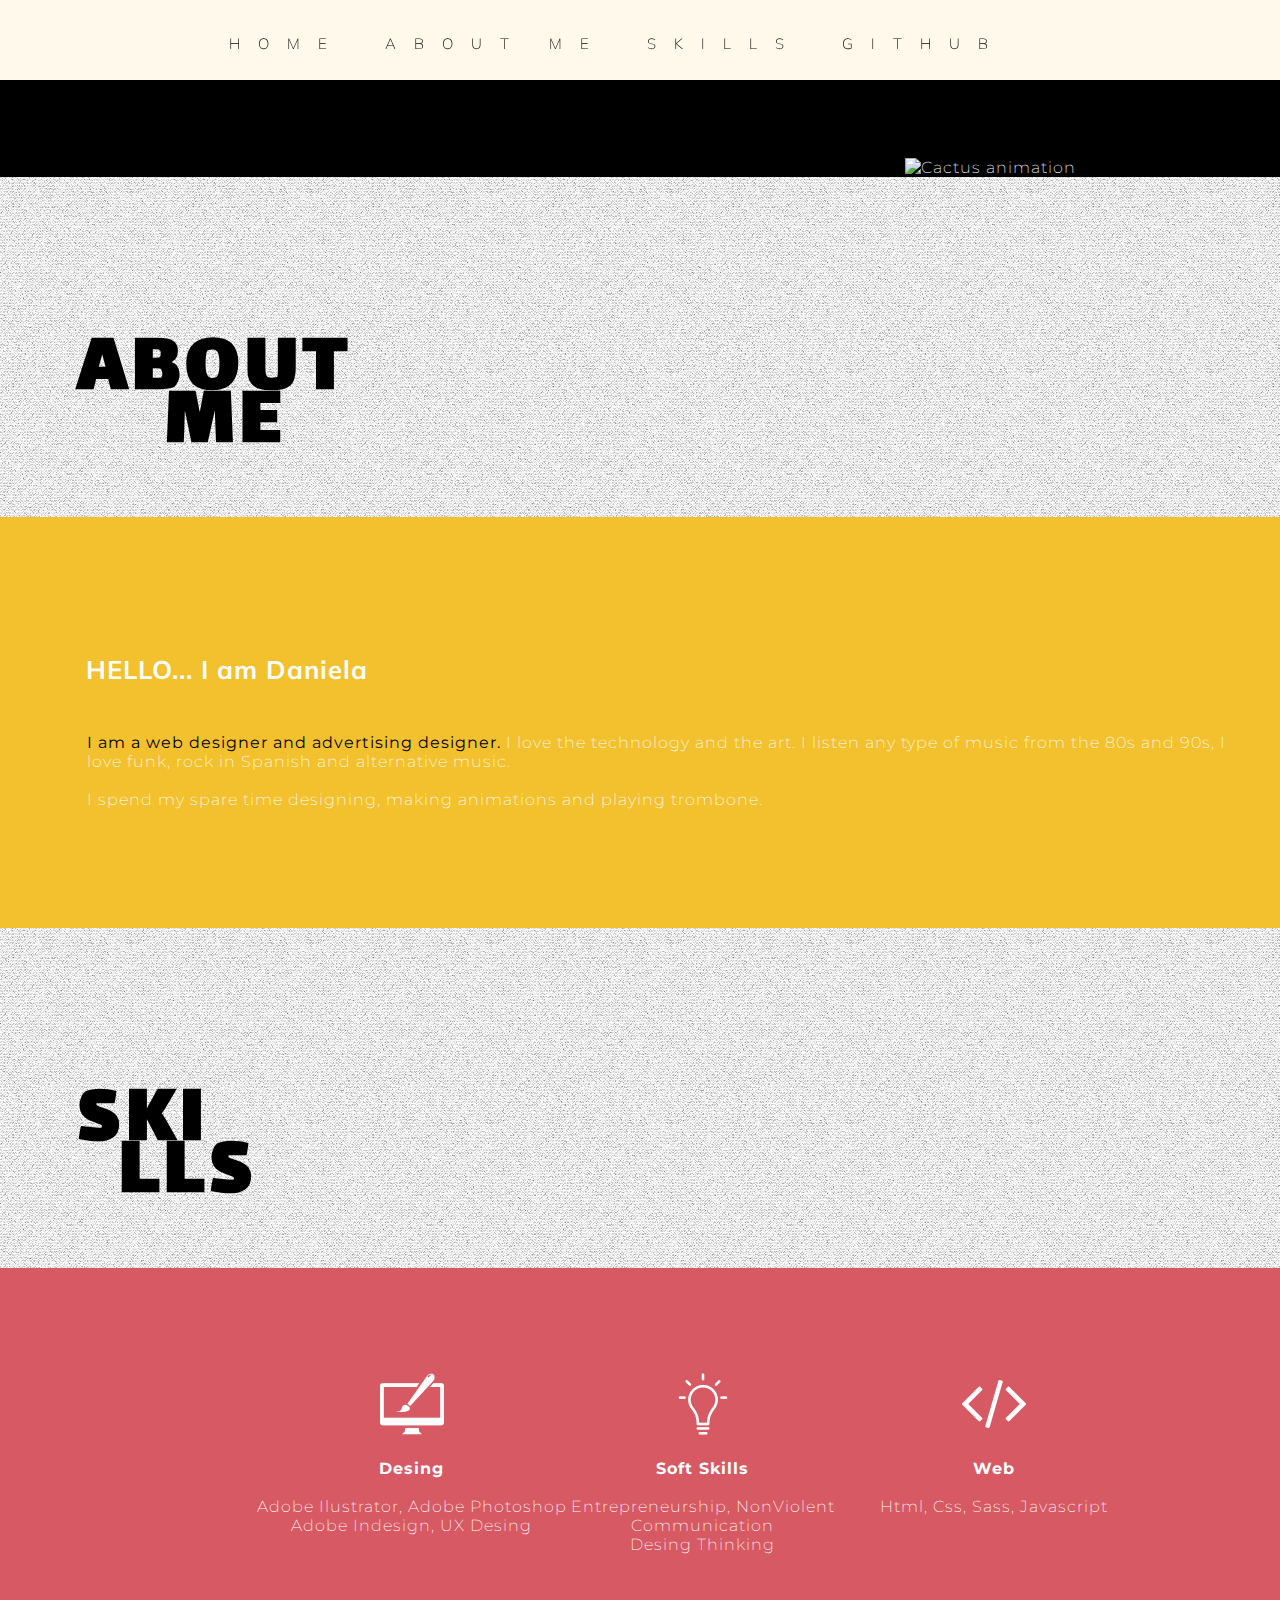
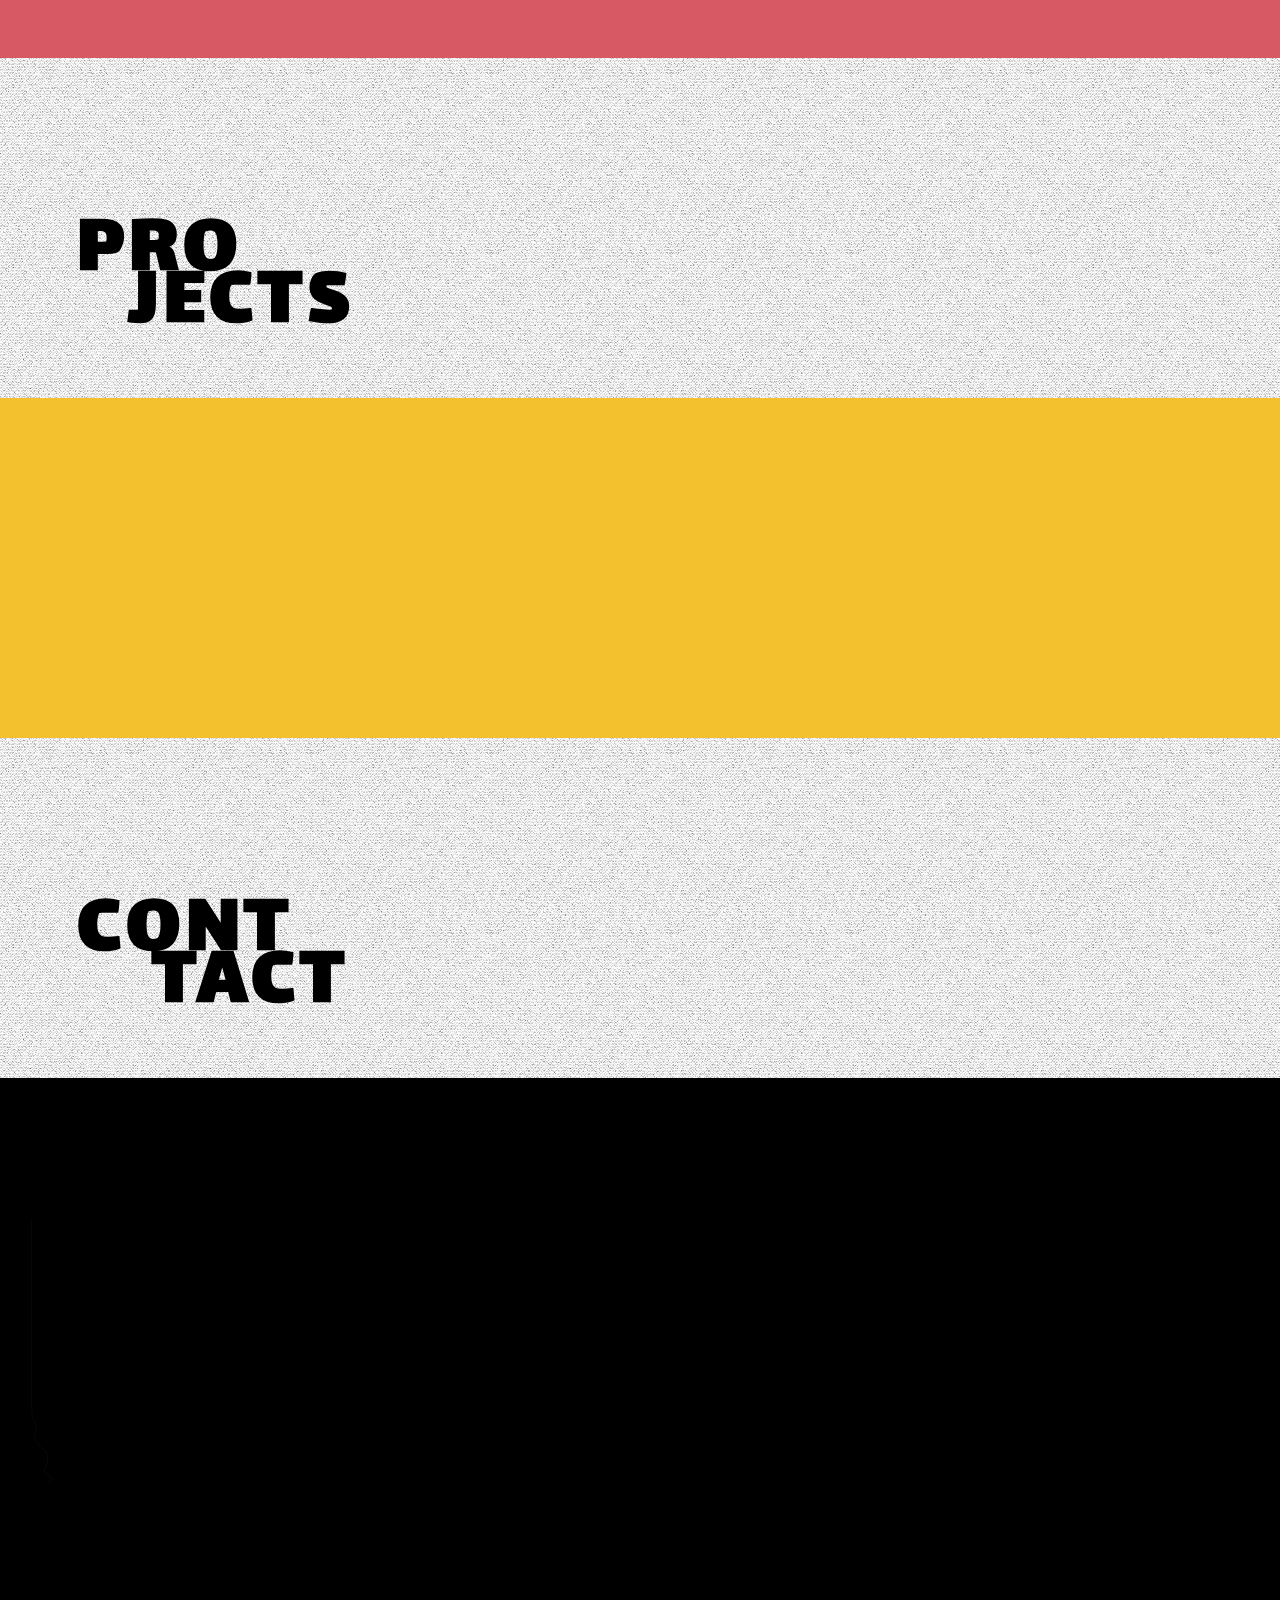
==== prototypeO/index.html @ 33822a81 "upload files" ====
<!DOCTYPE html>
<html lang="en">
<head>
    <meta charset="utf-8" />
    <meta http-equiv="X-UA-Compatible" content="IE=edge">
    <title>D A N I E L A - Portfolio</title>
    <link rel="shortcut icon" href="img/cactus5.png" type="image/x-icon">
    <meta name="viewport" content="width=device-width, initial-scale=1">
    <link href="https://fonts.googleapis.com/css?family=Anton|Montserrat" rel="stylesheet">
    <link rel="stylesheet" type="text/css" media="screen" href="css/style.css" />
    <link href="https://fonts.googleapis.com/css?family=Lalezar" rel="stylesheet">
    <link href="https://fonts.googleapis.com/css?family=Muli" rel="stylesheet">
    <link href="https://fonts.googleapis.com/css?family=Montserrat:700|Muli" rel="stylesheet">
    <link href="https://fonts.googleapis.com/css?family=Fira+Sans+Condensed" rel="stylesheet">
</head>
<body>
<!--Header-->
<img class="logo" src="" alt="este es el logo">
<div id="menu">
    <div id="hamburger"></div>
    <ul class="options">
        <li>
            <a class="#_home" href="#header">Home</a>
        </li>
        <li>
            <a class="#_about" href="#aboutme_section">About Me</a>
        </li>
        <li>
            <a class="#_skills" href="#skills_section">Skills</a>
        </li>
        <li>
            <a class="#_github" href="https://github.com/danielaaj12">GitHub</a>
        </li>
        <li>
            <a class="#_projects" href="#projects_section">Projects</a>
        </li>
        <li>
            <a class="#_contact" href="#contact_section">Contact</a>
        </li>
    </ul>
</div>

<!--Animación-->
<div id="header">
    <div class="header_images">

        <img src="img/cactus_video.gif" alt="Cactus animation">

    </div>
</div>
<!--About me-->
<div id="aboutme_section">
    <div id="aboutme_title">
        <section class="aboutme_section_title">
            <h3 class="about_title">ABOUT</h3>
            <h3 class="about_title2">ME</h3>
        </section>
    </div>
    <div class="aboutme_content"><a href=""></a>
        <section class="aboutme_text_section">
            <h2 class="about_text_title"> HELLO...  I am Daniela</h2>

            <p class="p_about"><strong>I am a web designer and advertising designer.</strong> I love the technology and the art. I
                listen any type of music from the 80s and 90s, I love funk, rock in Spanish and alternative music.</p>
            <br>
            <p class="p_about">I spend my spare time designing, making animations and playing trombone.</p>
        </section>
    </div>
</div>
<!--End About me section-->


<!--Skills-->
<div id="skills_section">
    <section class="skills_section_title">
        <h3 class="skills_title">SKI</h3>
        <h3 class="skills_title2">LLS</h3>
    </section>
    <div class="skills_content"><a href=""></a>
        <div class="skills bg-yellow">
            <div class="skills__description">
                <div class="skills__description-item">
                    <div class="skills__img">
                        <img src="img/website-design-symbol.png" alt="Design icon skill" name="Pen Tool">
                    </div>
                    <br>
                    <h4>Desing</h4>
                    <br>
                    <p class="text_skills">Adobe Ilustrator, Adobe Photoshop
                        <br>
                        Adobe Indesign, UX Desing</p>
                </div>
                <div class="skills__description-item">
                    <div class="skills__img">
                        <img src="img/light-bulb.png" alt="light bulb icon of soft skills" name="Leaf">
                    </div>
                    <br>
                    <h4>Soft Skills</h4>
                    <br>
                    <p class="text_skills">Entrepreneurship, NonViolent Communication
                        <br>
                        Desing Thinking</p>
                </div>
                <div class="skills__description-item">
                    <div class="skills__img">
                        <img src="img/code.png" alt="Web icon skill" name="Code">
                    </div>
                    <br>
                    <h4>Web</h4>
                    <br>
                    <p class="text_skills">Html, Css, Sass, Javascript</p>
                </div>

            </div>
            <!--End Skills Section-->
        </div>


    </div>
</div>
<!--End Skills section-->

<!--Projects-->
<div id="projects_section">
    <section class="projects_section_title">
        <h3 class="projects_title">PRO</h3>
        <h3 class="projects_title2">JECTS</h3>
    </section>
    <div class="projects_content"></div>
</div>


<!--Contact-->
<div id="contact_section">
    <section class="contact_section_title">
        <h3 class="contact_title">CONT</h3>
        <h3 class="contact_title2">TACT</h3>
    </section>
    <div class="contact_content">
        <img src="img/phone.png" alt="Phone extension image">
    </div>
</div>
<!--End Contact section-->
<script src="js/script.js"></script>
</body>
</html>
---- prototypeO/css/style.css ----
* {
  margin: 0; }

body {
  font-weight: 200;
  letter-spacing: 1px;
  background: #F3C12E;
  font-family: 'Montserrat', sans-serif; }

.clearfix:after {
  content: '';
  display: block;
  width: 100%;
  clear: both; }

button, input[type="submit"] {
  outline: none; }

.logo {
  position: fixed;
  width: 1.5%;
  z-index: 10;
  top: -1%;
  left: 23%;
  padding: 28px;
  background: #fff;
  border-radius: 2px;
  display: none; }

#menu {
  position: sticky;
  top: 0;
  background: rgba(255, 255, 255, 0.9);
  padding: 55px 10% 25px;
  z-index: 1; }
  #menu .options {
    position: relative;
    top: -41px;
    list-style: none;
    margin-left: 4%; }
    #menu .options li {
      float: left;
      transition: 0.25s;
      margin: 20px; }
    #menu .options a {
      color: black;
      text-decoration: none;
      font-family: 'Muli', sans-serif;
      text-transform: uppercase;
      letter-spacing: 2ch;
      font-size: 15px; }

#header {
  background: black;
  color: #fff;
  padding: 1px 0 0px;
  position: relative;
  text-align: center; }
  #header .header_images {
    margin-top: 6%; }

#content {
  text-align: center; }
  #content p {
    padding: 10%; }

.aboutme_section_title, .skills_section_title, .projects_section_title, .contact_section_title {
  background-image: url(../img/texture1.png);
  background-color: #fff;
  padding: 140px 0 200px;
  position: relative; }

.about_title, .about_title2, .skills_title, .skills_title2, .projects_title, .projects_title2, .contact_title, .contact_title2 {
  font-family: 'Lalezar', cursive;
  font-size: 5.3rem;
  float: left;
  padding: 25px;
  letter-spacing: 5px;
  line-height: 72%;
  text-transform: uppercase;
  padding: 6%;
  padding-top: 24px; }

.about_title2, .skills_title2, .projects_title2, .contact_title2 {
  margin-left: -26.6%;
  padding-top: 6%; }

.skills_title2 {
  margin-left: -19%; }

.projects_title2 {
  margin-left: -21%; }

.contact_title2 {
  margin-left: -23%; }

.aboutme_content {
  padding: 50px 0 80px;
  position: relative; }

.skills_content {
  background-color: #d75964ff;
  padding: 0px 0 0px;
  position: relative; }

.projects_content {
  background-color: #F3C12E;
  padding: 140px 0 200px;
  position: relative; }

.contact_content {
  background-color: black;
  padding: 140px 0 200px;
  position: relative; }

.aboutme_text_section {
  color: #fff;
  padding: 3%;
  font-family: 'Montserrat', sans-serif;
  padding: -1 0 30px 0; }

.about_text_title {
  font-family: "Muli", sans-serif;
  margin: 3rem;
  font-size: 1.6rem;
  padding: -1 0 30px 0; }

strong {
  color: black; }

.skills__description-item {
  flex: 1 auto;
  text-align: center;
  padding: 4rem;
  width: 30%;
  margin-left: -24%; }

.skills_img img {
  width: 30px;
  margin: 0 0 3rem; }

.skills__description {
  padding: 2rem 4rem;
  margin: 9 auto;
  max-width: 1400px;
  display: flex;
  padding: 2.5rem 2.25rem; }

.text_skills {
  color: white; }

h4 {
  color: white; }

.p_about {
  margin-left: 49px; }

/*# sourceMappingURL=style.css.map */
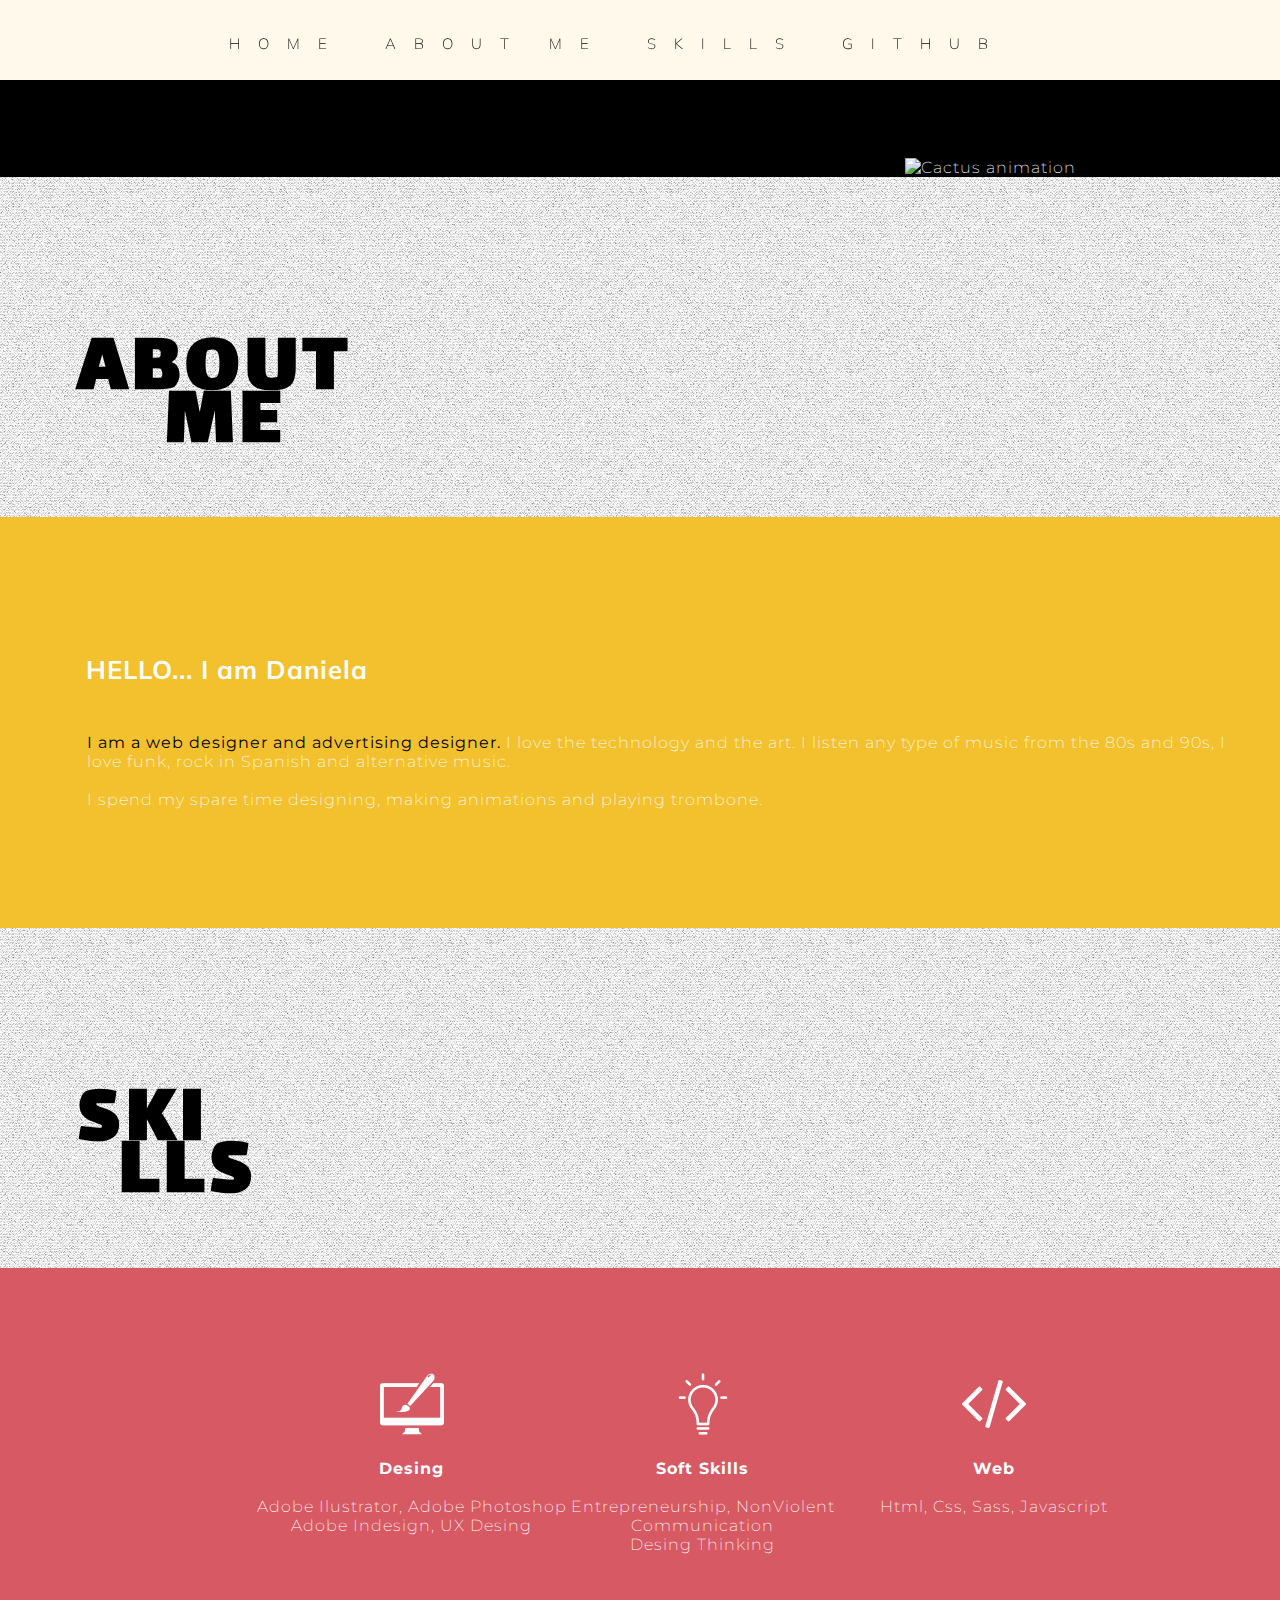
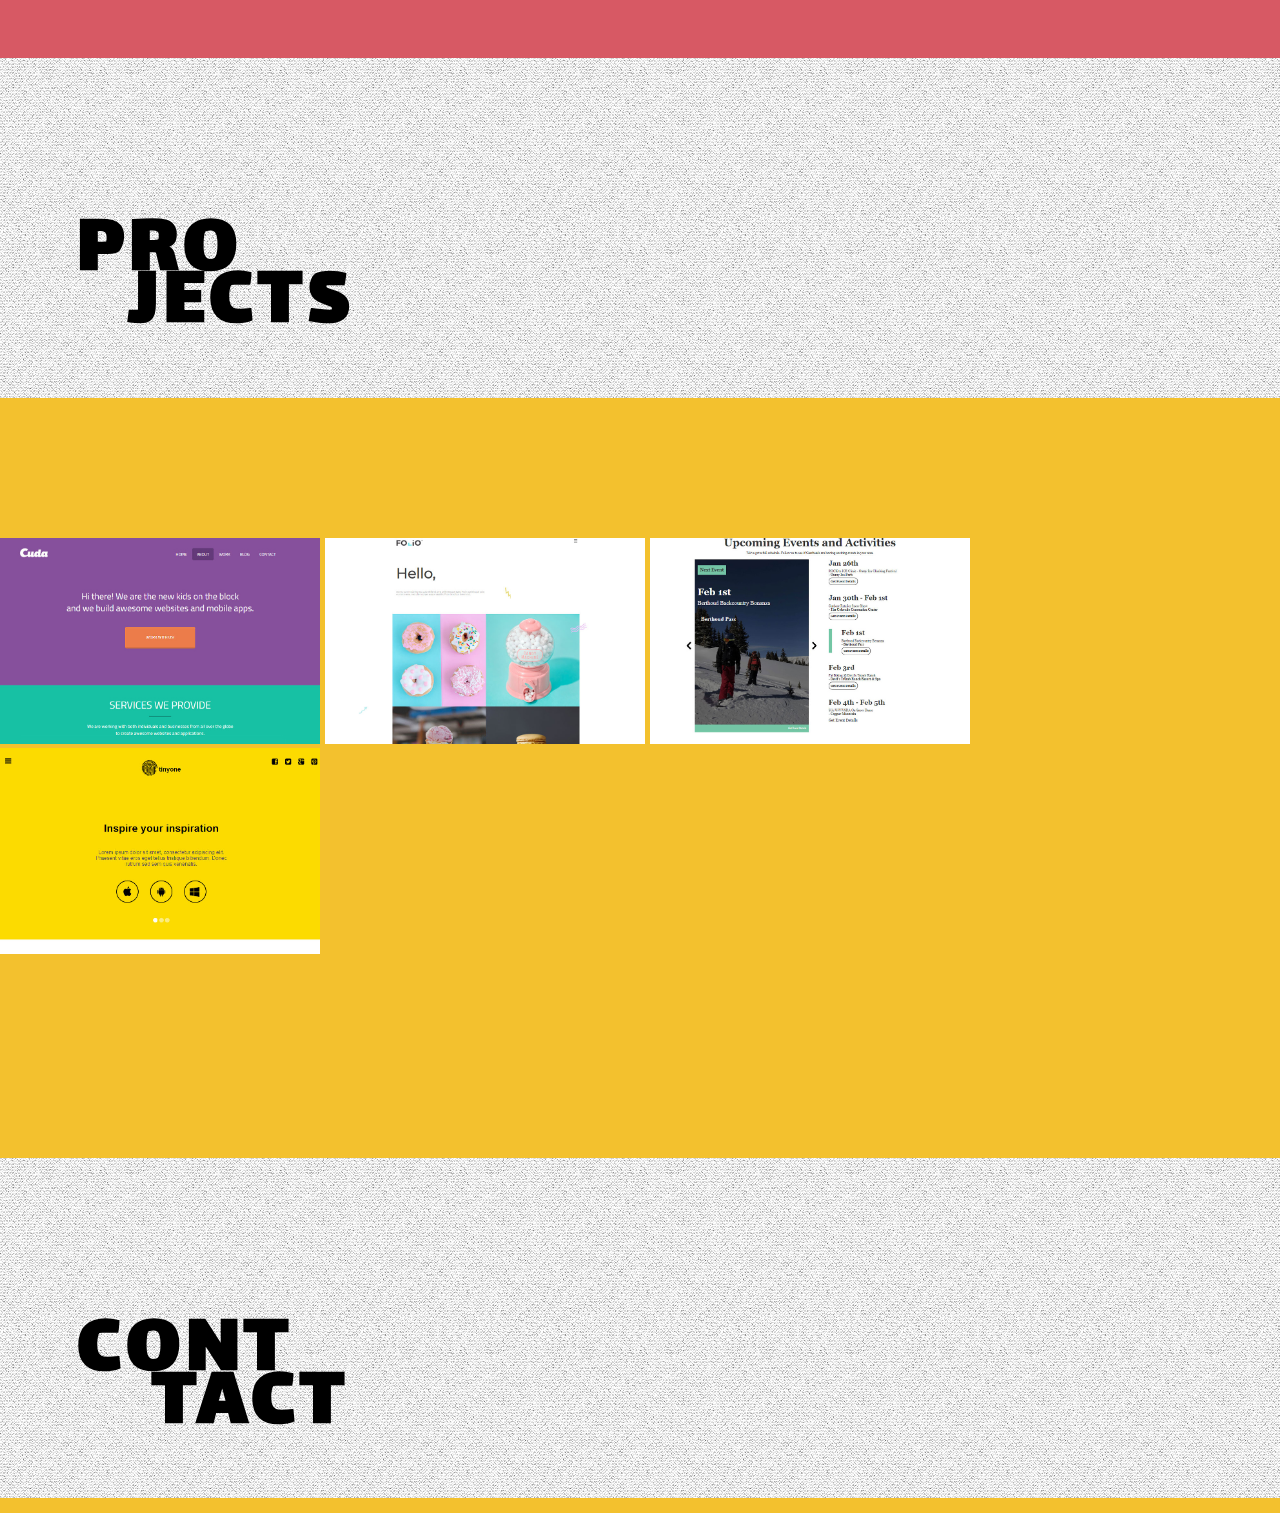
==== commit b1718277: "upload files" ====
--- a/prototypeO/index.html
+++ b/prototypeO/index.html
@@ -4,7 +4,7 @@
     <meta charset="utf-8" />
     <meta http-equiv="X-UA-Compatible" content="IE=edge">
     <title>D A N I E L A - Portfolio</title>
-    <link rel="shortcut icon" href="img/cactus5.png" type="image/x-icon">
+    <link rel="shortcut icon" href="" type="image/x-icon">
     <meta name="viewport" content="width=device-width, initial-scale=1">
     <link href="https://fonts.googleapis.com/css?family=Anton|Montserrat" rel="stylesheet">
     <link rel="stylesheet" type="text/css" media="screen" href="css/style.css" />
@@ -43,9 +43,7 @@
 <!--Animación-->
 <div id="header">
     <div class="header_images">
-
         <img src="img/cactus_video.gif" alt="Cactus animation">
-
     </div>
 </div>
 <!--About me-->
@@ -68,7 +66,6 @@
     </div>
 </div>
 <!--End About me section-->
-
 
 <!--Skills-->
 <div id="skills_section">
@@ -126,7 +123,12 @@
         <h3 class="projects_title">PRO</h3>
         <h3 class="projects_title2">JECTS</h3>
     </section>
-    <div class="projects_content"></div>
+    <div class="projects_content">
+        <img class="img_projects" src="img/cuda.jpg" alt="Cuda page project">
+        <img class="img_projects" src="img/folio.jpg" alt="Folio page project">
+        <img class="img_projects" src="img/events.jpg" alt="Events page project">
+        <img class="img_projects" src="img/tinyone.jpg" alt="Tinyone page project">
+    </div>
 </div>
 
 
@@ -136,9 +138,6 @@
         <h3 class="contact_title">CONT</h3>
         <h3 class="contact_title2">TACT</h3>
     </section>
-    <div class="contact_content">
-        <img src="img/phone.png" alt="Phone extension image">
-    </div>
 </div>
 <!--End Contact section-->
 <script src="js/script.js"></script>
--- a/prototypeO/css/style.css
+++ b/prototypeO/css/style.css
@@ -155,4 +155,7 @@
 .p_about {
   margin-left: 49px; }
 
+.img_projects {
+  width: 25%; }
+
 /*# sourceMappingURL=style.css.map */
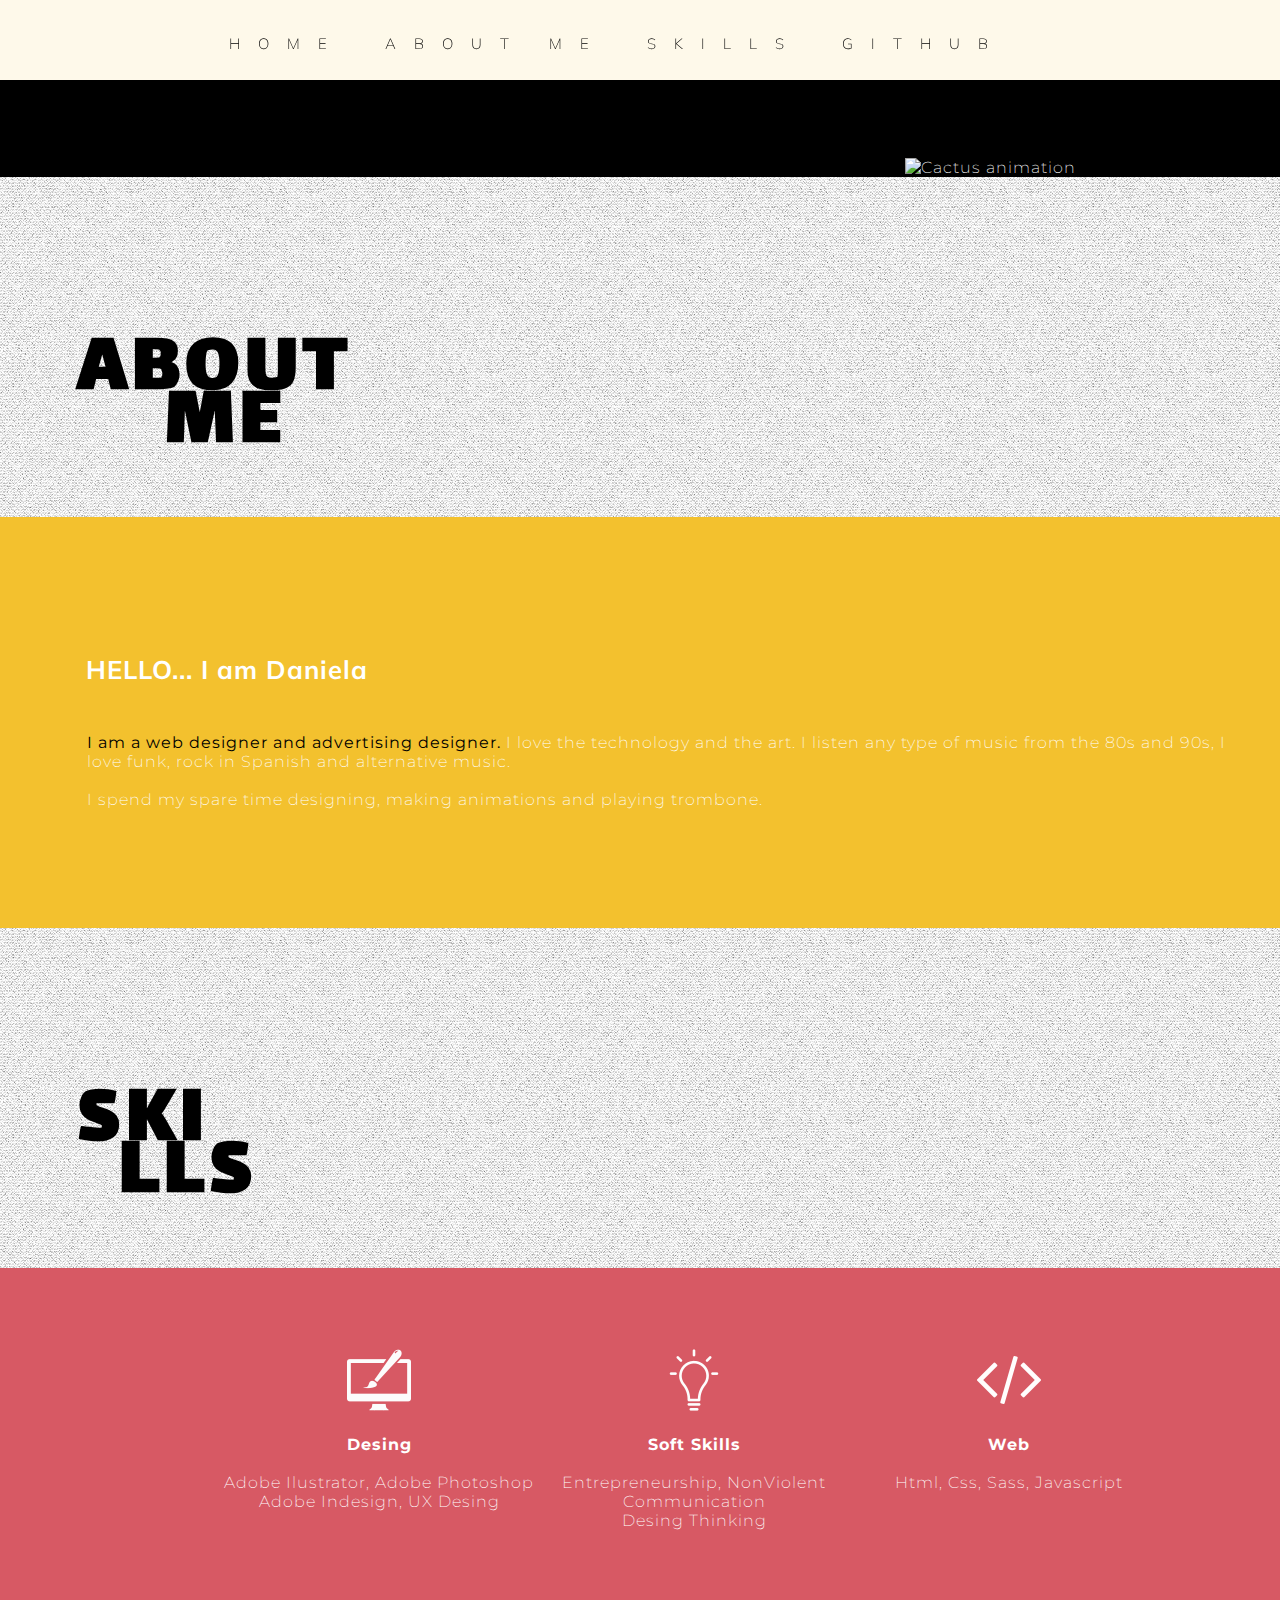
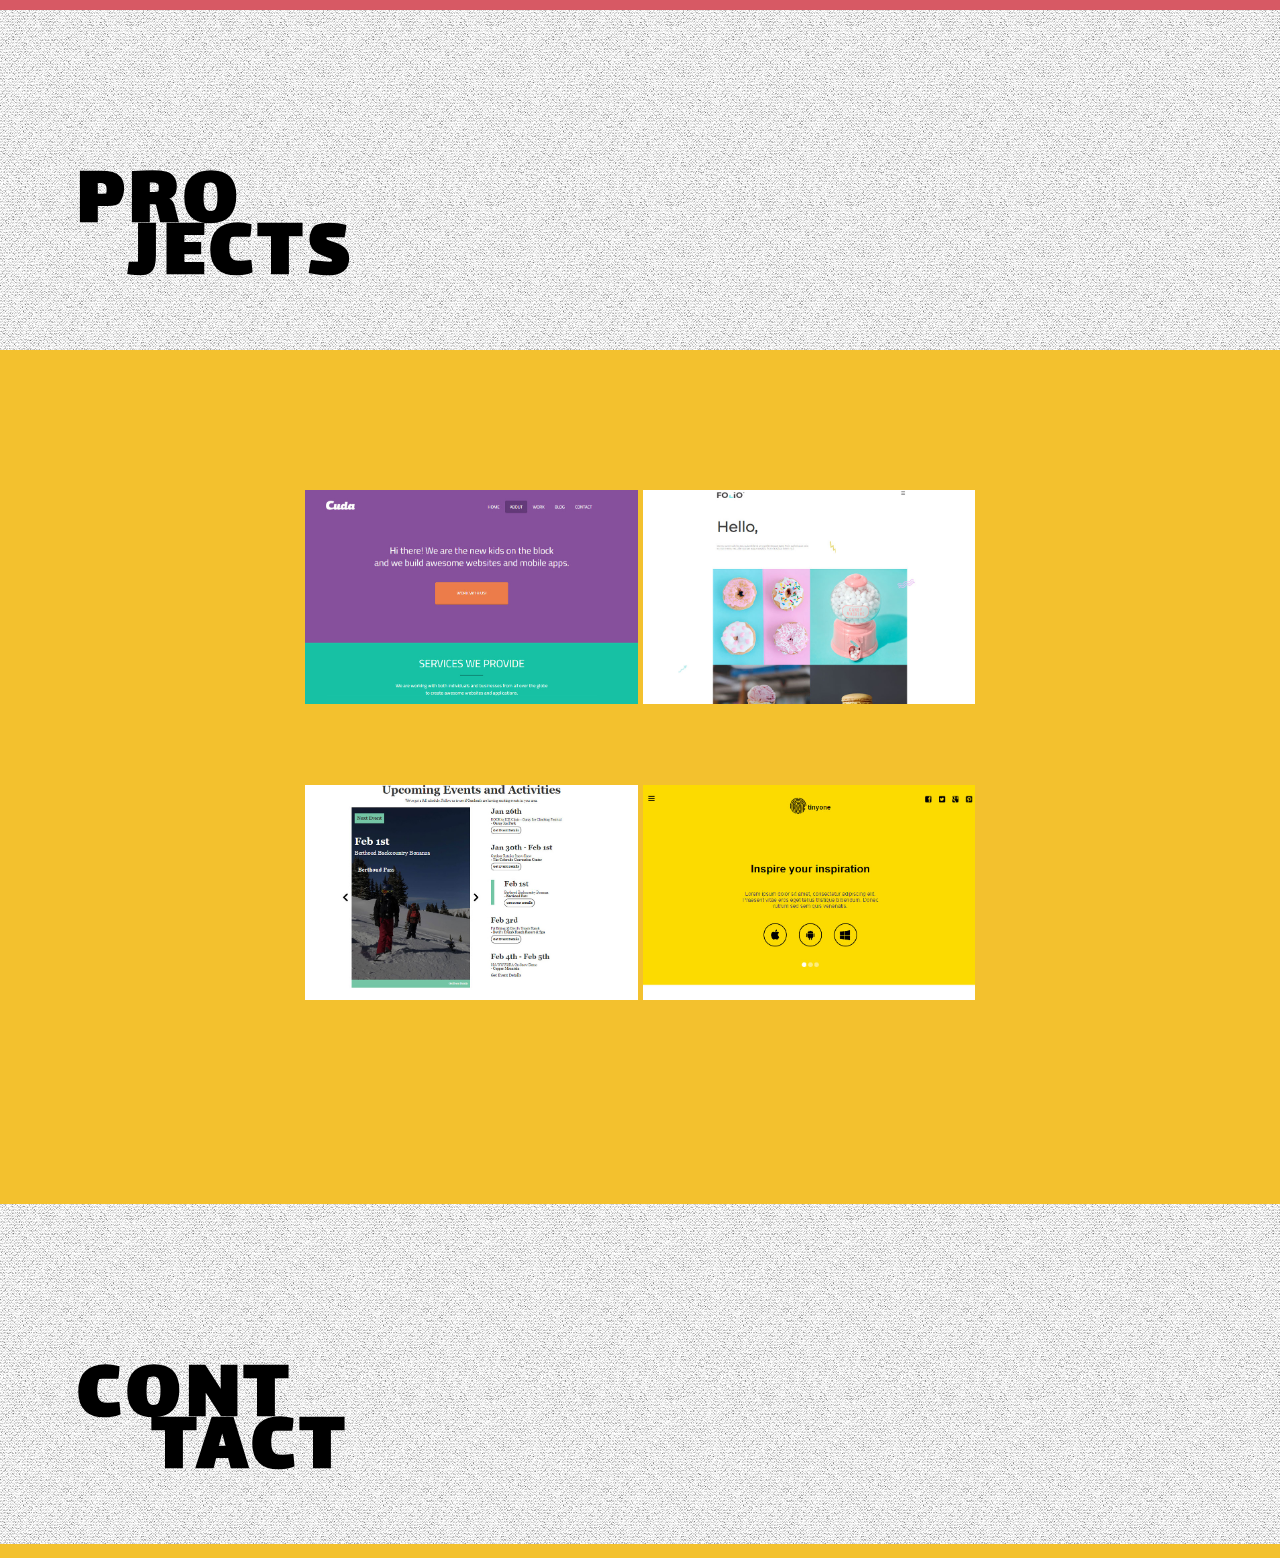
==== commit 2f527c30: "changes" ====
--- a/prototypeO/index.html
+++ b/prototypeO/index.html
@@ -1,5 +1,6 @@
 <!DOCTYPE html>
 <html lang="en">
+
 <head>
     <meta charset="utf-8" />
     <meta http-equiv="X-UA-Compatible" content="IE=edge">
@@ -13,133 +14,140 @@
     <link href="https://fonts.googleapis.com/css?family=Montserrat:700|Muli" rel="stylesheet">
     <link href="https://fonts.googleapis.com/css?family=Fira+Sans+Condensed" rel="stylesheet">
 </head>
+
 <body>
-<!--Header-->
-<img class="logo" src="" alt="este es el logo">
-<div id="menu">
-    <div id="hamburger"></div>
-    <ul class="options">
-        <li>
-            <a class="#_home" href="#header">Home</a>
-        </li>
-        <li>
-            <a class="#_about" href="#aboutme_section">About Me</a>
-        </li>
-        <li>
-            <a class="#_skills" href="#skills_section">Skills</a>
-        </li>
-        <li>
-            <a class="#_github" href="https://github.com/danielaaj12">GitHub</a>
-        </li>
-        <li>
-            <a class="#_projects" href="#projects_section">Projects</a>
-        </li>
-        <li>
-            <a class="#_contact" href="#contact_section">Contact</a>
-        </li>
-    </ul>
-</div>
+    <!--Header-->
+    <div id="menu">
+        <div id="hamburger"></div>
+        <ul class="options">
+            <li>
+                <a class="#_home" href="#header">Home</a>
+            </li>
+            <li>
+                <a class="#_about" href="#aboutme_section">About Me</a>
+            </li>
+            <li>
+                <a class="#_skills" href="#skills_section">Skills</a>
+            </li>
+            <li>
+                <a class="#_github" href="https://github.com/danielaaj12">GitHub</a>
+            </li>
+            <li>
+                <a class="#_projects" href="#projects_section">Projects</a>
+            </li>
+            <li>
+                <a class="#_contact" href="#contact_section">Contact</a>
+            </li>
+        </ul>
+    </div>
 
-<!--Animación-->
-<div id="header">
-    <div class="header_images">
-        <img src="img/cactus_video.gif" alt="Cactus animation">
+    <!--Animación-->
+    <div id="header">
+        <div class="header_images">
+            <img src="img/cactus_video.gif" alt="Cactus animation">
+        </div>
     </div>
-</div>
-<!--About me-->
-<div id="aboutme_section">
-    <div id="aboutme_title">
-        <section class="aboutme_section_title">
-            <h3 class="about_title">ABOUT</h3>
-            <h3 class="about_title2">ME</h3>
+    <!--About me-->
+    <div id="aboutme_section">
+        <div id="aboutme_title">
+            <section class="aboutme_section_title">
+                <h3 class="about_title">ABOUT</h3>
+                <h3 class="about_title2">ME</h3>
+            </section>
+        </div>
+        <div class="aboutme_content"><a href=""></a>
+            <section class="aboutme_text_section">
+                <h2 class="about_text_title"> HELLO... I am Daniela</h2>
+
+                <p class="p_about"><strong>I am a web designer and advertising designer.</strong> I love the technology
+                    and the art. I
+                    listen any type of music from the 80s and 90s, I love funk, rock in Spanish and alternative music.
+                </p>
+                <br>
+                <p class="p_about">I spend my spare time designing, making animations and playing trombone.</p>
+            </section>
+        </div>
+    </div>
+    <!--End About me section-->
+
+    <!--Skills-->
+    <div id="skills_section">
+        <section class="skills_section_title">
+            <h3 class="skills_title">SKI</h3>
+            <h3 class="skills_title2">LLS</h3>
         </section>
+        <div class="skills_content"><a href=""></a>
+            <div class="skills bg-yellow">
+                <div class="skills__description">
+                    <div class="skills__description-item">
+                        <div class="skills__img">
+                            <img src="img/website-design-symbol.png" alt="Design icon skill" name="Pen Tool">
+                        </div>
+                        <br>
+                        <h4>Desing</h4>
+                        <br>
+                        <p class="text_skills">Adobe Ilustrator, Adobe Photoshop
+                            <br>
+                            Adobe Indesign, UX Desing</p>
+                    </div>
+                    <div class="skills__description-item">
+                        <div class="skills__img">
+                            <img src="img/light-bulb.png" alt="light bulb icon of soft skills" name="Leaf">
+                        </div>
+                        <br>
+                        <h4>Soft Skills</h4>
+                        <br>
+                        <p class="text_skills">Entrepreneurship, NonViolent Communication
+                            <br>
+                            Desing Thinking</p>
+                    </div>
+                    <div class="skills__description-item">
+                        <div class="skills__img">
+                            <img src="img/code.png" alt="Web icon skill" name="Code">
+                        </div>
+                        <br>
+                        <h4>Web</h4>
+                        <br>
+                        <p class="text_skills">Html, Css, Sass, Javascript</p>
+                    </div>
+
+                </div>
+                <!--End Skills Section-->
+            </div>
+
+
+        </div>
     </div>
-    <div class="aboutme_content"><a href=""></a>
-        <section class="aboutme_text_section">
-            <h2 class="about_text_title"> HELLO...  I am Daniela</h2>
+    <!--End Skills section-->
 
-            <p class="p_about"><strong>I am a web designer and advertising designer.</strong> I love the technology and the art. I
-                listen any type of music from the 80s and 90s, I love funk, rock in Spanish and alternative music.</p>
-            <br>
-            <p class="p_about">I spend my spare time designing, making animations and playing trombone.</p>
+    <!--Projects-->
+    <div id="projects_section">
+        <section class="projects_section_title">
+            <h3 class="projects_title">PRO</h3>
+            <h3 class="projects_title2">JECTS</h3>
         </section>
-    </div>
-</div>
-<!--End About me section-->
+        <div class="projects_content">
+            <div class="projects_content1">
+                <img class="img_projects" id="cuda" src="img/cuda.jpg" alt="Cuda page project">
+                <img class="img_projects" id="folio" src="img/folio.jpg" alt="Folio page project">
+            </div>
+            <div class="projects_content2">
+                <img class="img_projects" id="events" src="img/events.jpg" alt="Events page project">
+                <img class="img_projects" id="tinyone" src="img/tinyone.jpg" alt="Tinyone page project">
+            </div>
 
-<!--Skills-->
-<div id="skills_section">
-    <section class="skills_section_title">
-        <h3 class="skills_title">SKI</h3>
-        <h3 class="skills_title2">LLS</h3>
-    </section>
-    <div class="skills_content"><a href=""></a>
-        <div class="skills bg-yellow">
-            <div class="skills__description">
-                <div class="skills__description-item">
-                    <div class="skills__img">
-                        <img src="img/website-design-symbol.png" alt="Design icon skill" name="Pen Tool">
-                    </div>
-                    <br>
-                    <h4>Desing</h4>
-                    <br>
-                    <p class="text_skills">Adobe Ilustrator, Adobe Photoshop
-                        <br>
-                        Adobe Indesign, UX Desing</p>
-                </div>
-                <div class="skills__description-item">
-                    <div class="skills__img">
-                        <img src="img/light-bulb.png" alt="light bulb icon of soft skills" name="Leaf">
-                    </div>
-                    <br>
-                    <h4>Soft Skills</h4>
-                    <br>
-                    <p class="text_skills">Entrepreneurship, NonViolent Communication
-                        <br>
-                        Desing Thinking</p>
-                </div>
-                <div class="skills__description-item">
-                    <div class="skills__img">
-                        <img src="img/code.png" alt="Web icon skill" name="Code">
-                    </div>
-                    <br>
-                    <h4>Web</h4>
-                    <br>
-                    <p class="text_skills">Html, Css, Sass, Javascript</p>
-                </div>
-
-            </div>
-            <!--End Skills Section-->
         </div>
 
 
-    </div>
-</div>
-<!--End Skills section-->
+        <!--Contact-->
+        <div id="contact_section">
+            <section class="contact_section_title">
+                <h3 class="contact_title">CONT</h3>
+                <h3 class="contact_title2">TACT</h3>
+            </section>
+        </div>
+        <!--End Contact section-->
+        <script src="js/script.js"></script>
+</body>
 
-<!--Projects-->
-<div id="projects_section">
-    <section class="projects_section_title">
-        <h3 class="projects_title">PRO</h3>
-        <h3 class="projects_title2">JECTS</h3>
-    </section>
-    <div class="projects_content">
-        <img class="img_projects" src="img/cuda.jpg" alt="Cuda page project">
-        <img class="img_projects" src="img/folio.jpg" alt="Folio page project">
-        <img class="img_projects" src="img/events.jpg" alt="Events page project">
-        <img class="img_projects" src="img/tinyone.jpg" alt="Tinyone page project">
-    </div>
-</div>
-
-
-<!--Contact-->
-<div id="contact_section">
-    <section class="contact_section_title">
-        <h3 class="contact_title">CONT</h3>
-        <h3 class="contact_title2">TACT</h3>
-    </section>
-</div>
-<!--End Contact section-->
-<script src="js/script.js"></script>
-</body>
 </html>--- a/prototypeO/css/style.css
+++ b/prototypeO/css/style.css
@@ -12,20 +12,6 @@
   display: block;
   width: 100%;
   clear: both; }
-
-button, input[type="submit"] {
-  outline: none; }
-
-.logo {
-  position: fixed;
-  width: 1.5%;
-  z-index: 10;
-  top: -1%;
-  left: 23%;
-  padding: 28px;
-  background: #fff;
-  border-radius: 2px;
-  display: none; }
 
 #menu {
   position: sticky;
@@ -131,7 +117,7 @@
 .skills__description-item {
   flex: 1 auto;
   text-align: center;
-  padding: 4rem;
+  padding: 5rem;
   width: 30%;
   margin-left: -24%; }
 
@@ -140,22 +126,24 @@
   margin: 0 0 3rem; }
 
 .skills__description {
-  padding: 2rem 4rem;
-  margin: 9 auto;
-  max-width: 1400px;
-  display: flex;
-  padding: 2.5rem 2.25rem; }
+  display: flex; }
 
 .text_skills {
-  color: white; }
+  color: #fff; }
 
 h4 {
-  color: white; }
+  color: #fff; }
 
 .p_about {
   margin-left: 49px; }
 
 .img_projects {
-  width: 25%; }
+  width: 26%; }
+
+.projects_content1, .projects_content2 {
+  text-align: center; }
+
+.projects_content2 {
+  padding-top: 6%; }
 
 /*# sourceMappingURL=style.css.map */
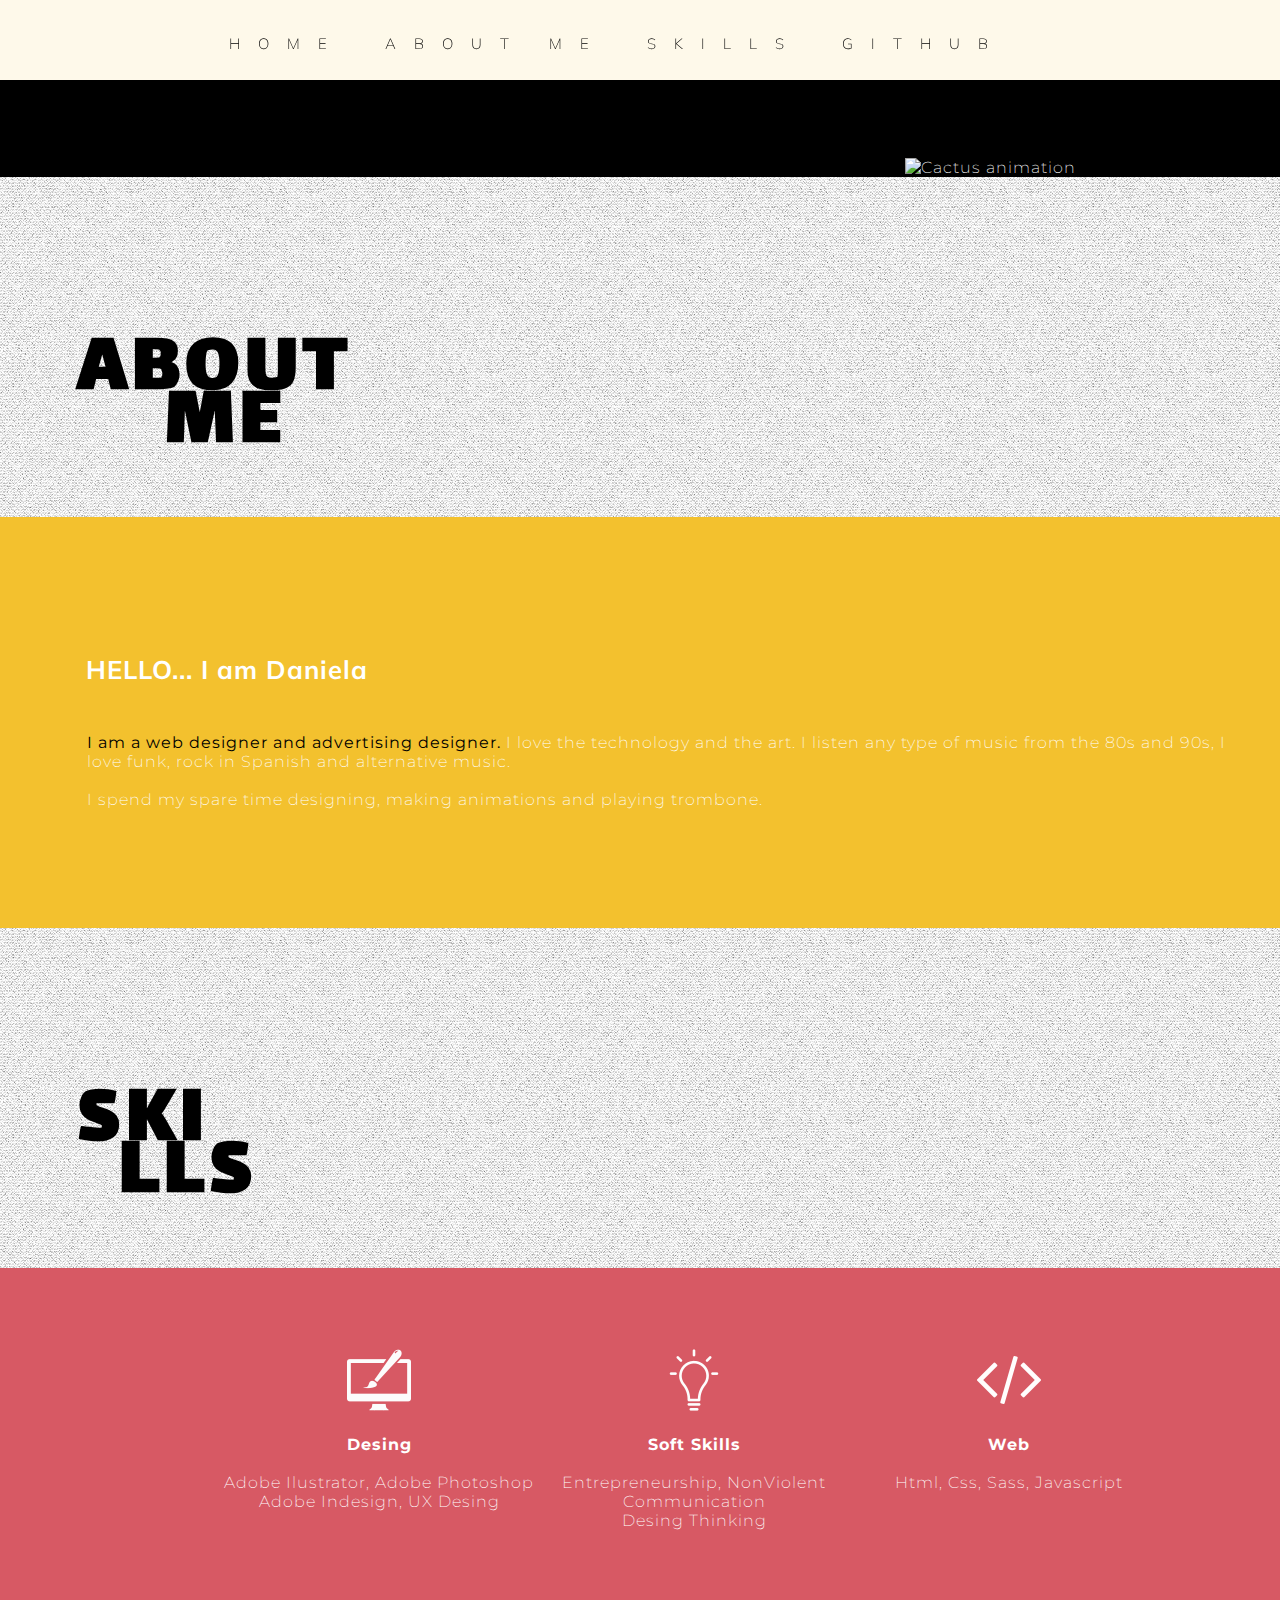
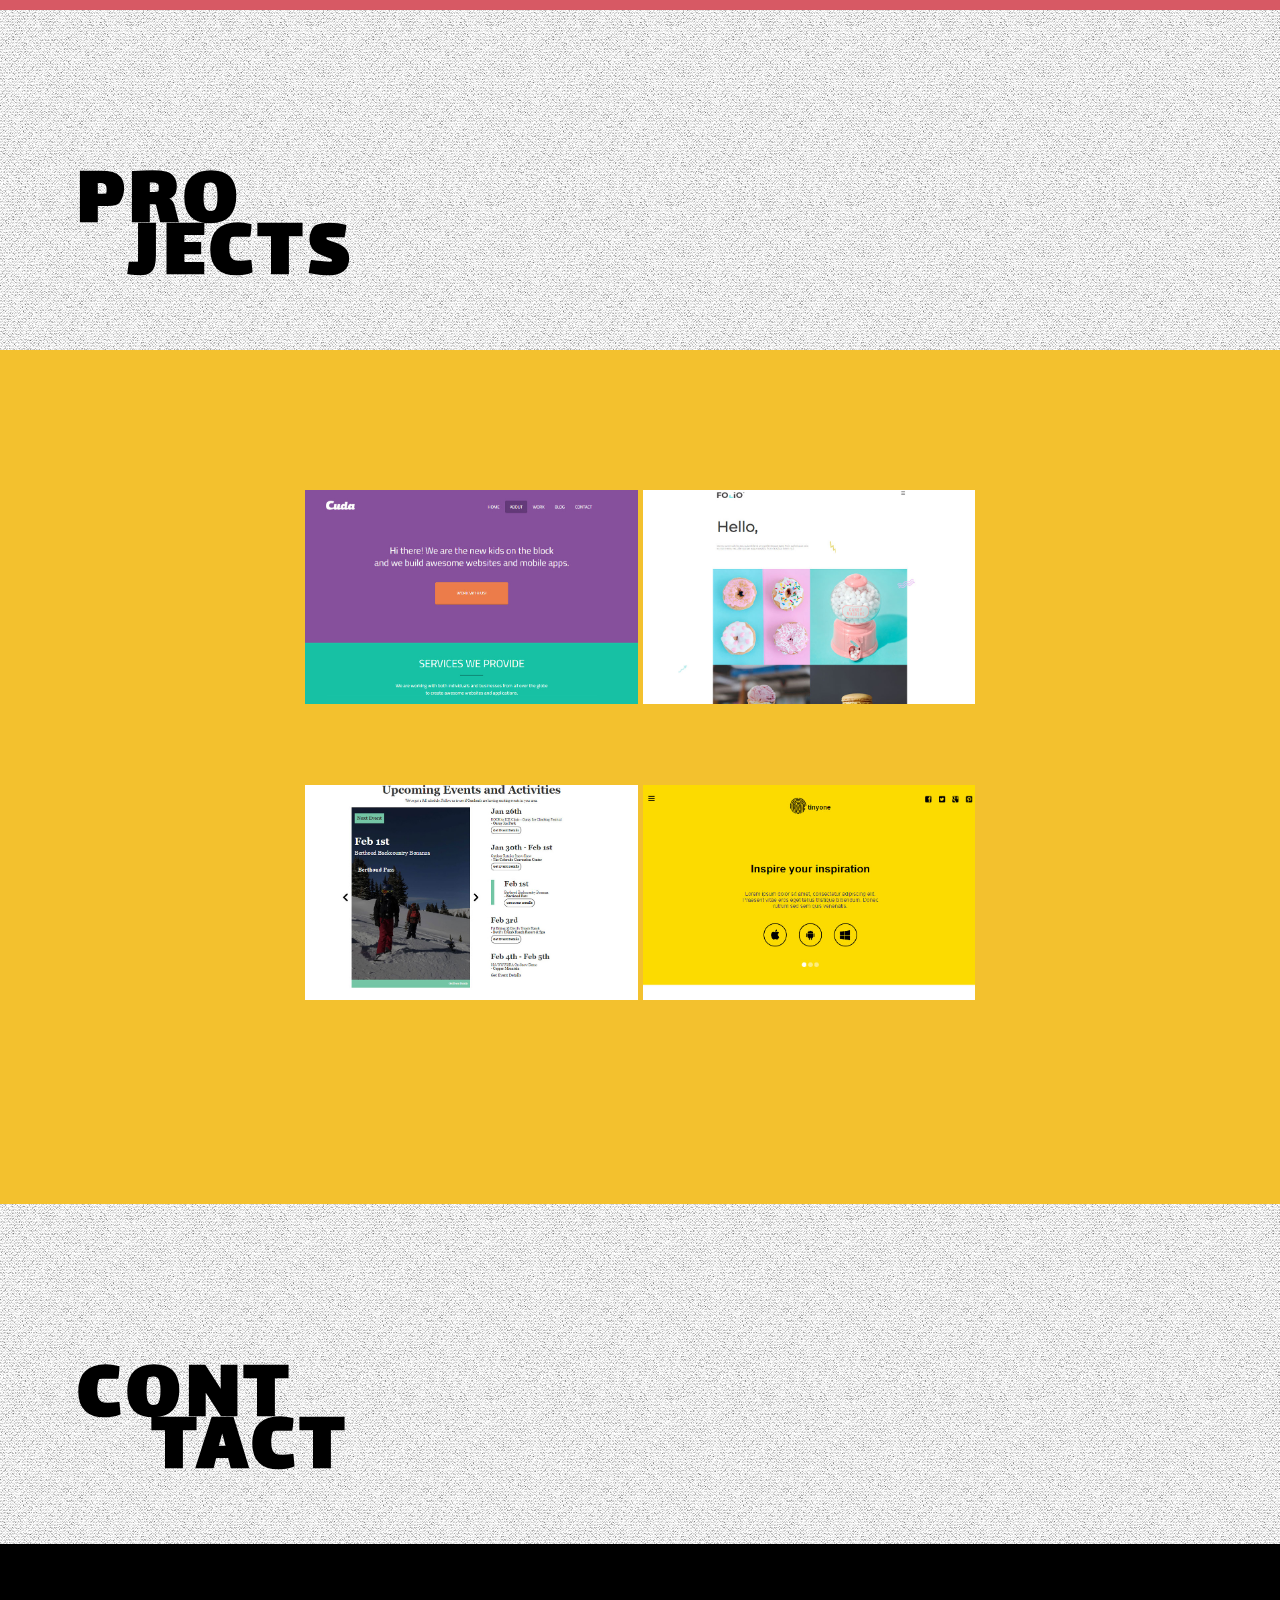
==== commit 07e73af2: "upload files" ====
--- a/prototypeO/index.html
+++ b/prototypeO/index.html
@@ -5,7 +5,7 @@
     <meta charset="utf-8" />
     <meta http-equiv="X-UA-Compatible" content="IE=edge">
     <title>D A N I E L A - Portfolio</title>
-    <link rel="shortcut icon" href="" type="image/x-icon">
+    <link rel="shortcut icon" href="img/cactus-of-mexico.png" type="image/x-icon">
     <meta name="viewport" content="width=device-width, initial-scale=1">
     <link href="https://fonts.googleapis.com/css?family=Anton|Montserrat" rel="stylesheet">
     <link rel="stylesheet" type="text/css" media="screen" href="css/style.css" />
@@ -137,17 +137,22 @@
             </div>
 
         </div>
+    </div>
 
 
-        <!--Contact-->
-        <div id="contact_section">
-            <section class="contact_section_title">
-                <h3 class="contact_title">CONT</h3>
-                <h3 class="contact_title2">TACT</h3>
-            </section>
+    <!--Contact-->
+    <div id="contact_section">
+        <section class="contact_section_title">
+            <h3 class="contact_title">CONT</h3>
+            <h3 class="contact_title2">TACT</h3>
+        </section>
+        <div class="contact_content">
+            <img class="email_image" src="img/contact.png" alt="Sobre de papel">
+
         </div>
-        <!--End Contact section-->
-        <script src="js/script.js"></script>
+    </div>
+    <!--End Contact section-->
+    <script src="js/script.js"></script>
 </body>
 
 </html>--- a/prototypeO/css/style.css
+++ b/prototypeO/css/style.css
@@ -146,4 +146,7 @@
 .projects_content2 {
   padding-top: 6%; }
 
+.email_image {
+  margin-left: 46%; }
+
 /*# sourceMappingURL=style.css.map */
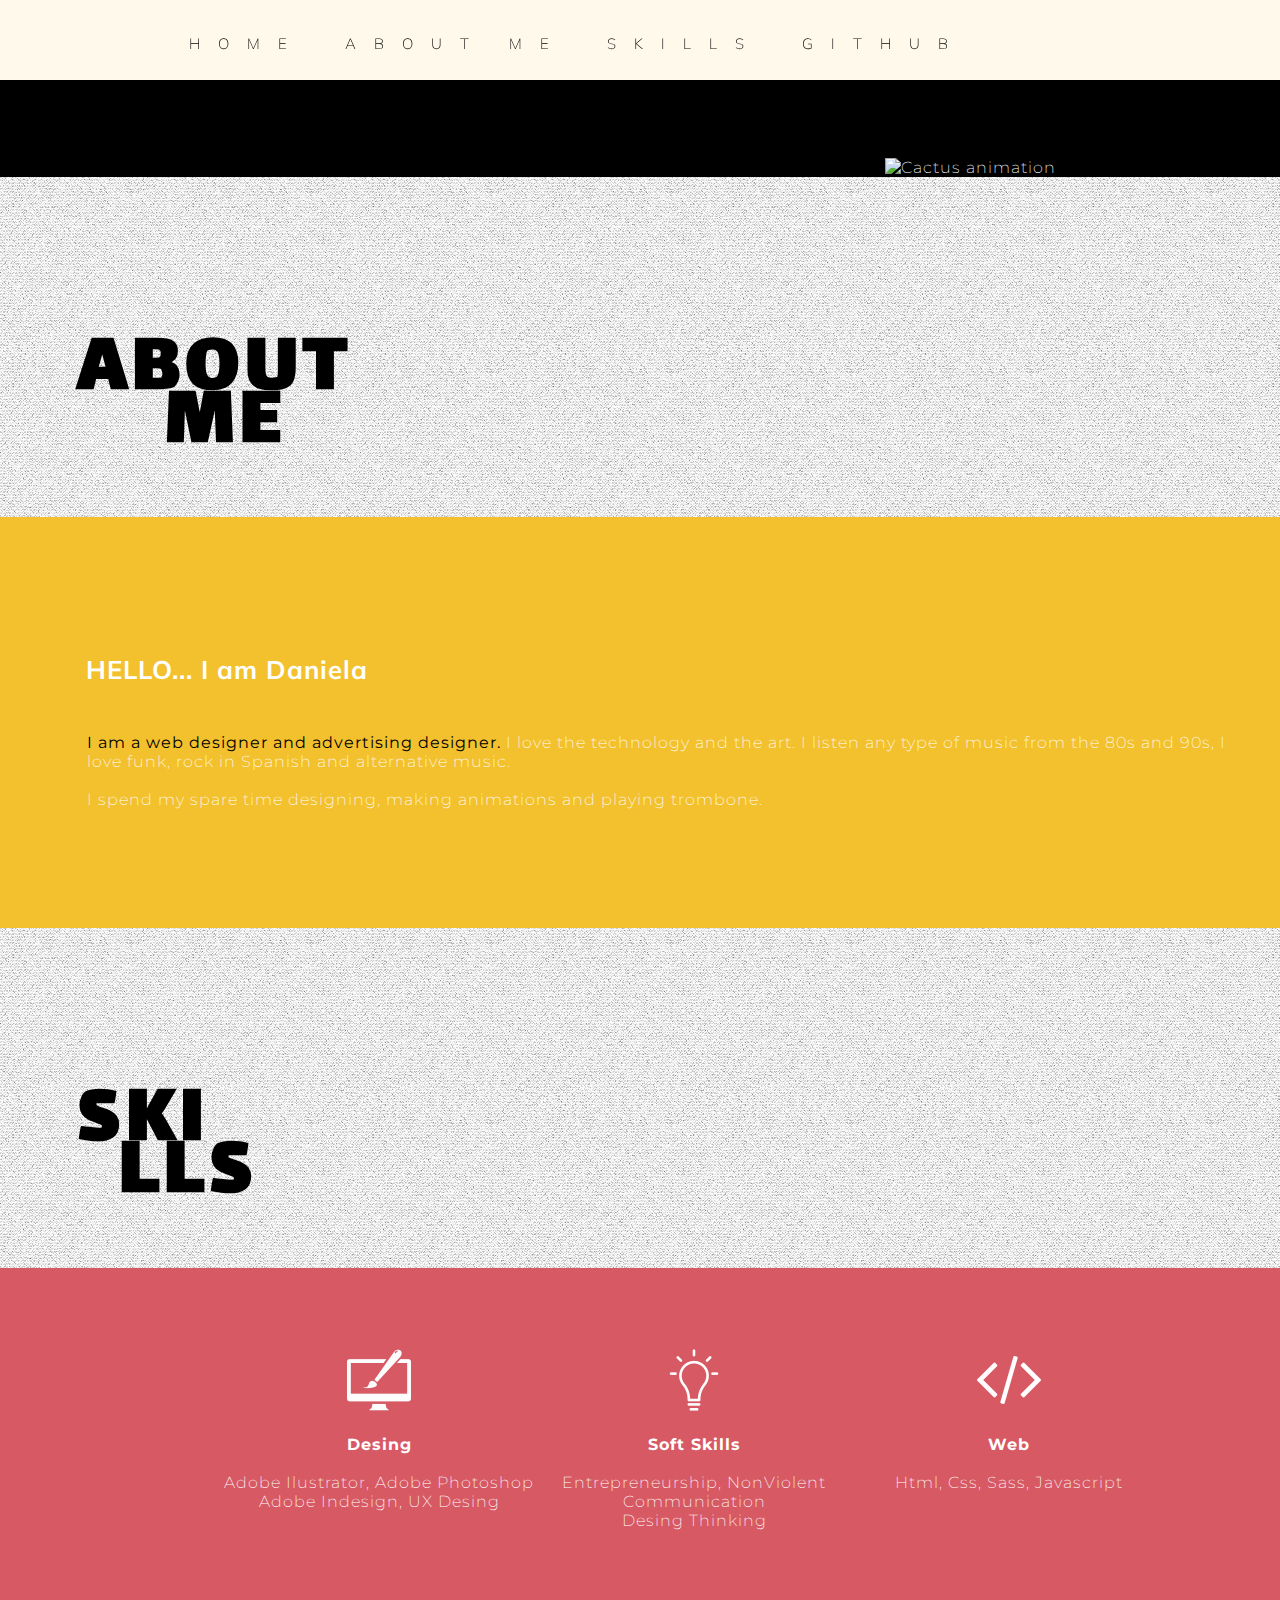
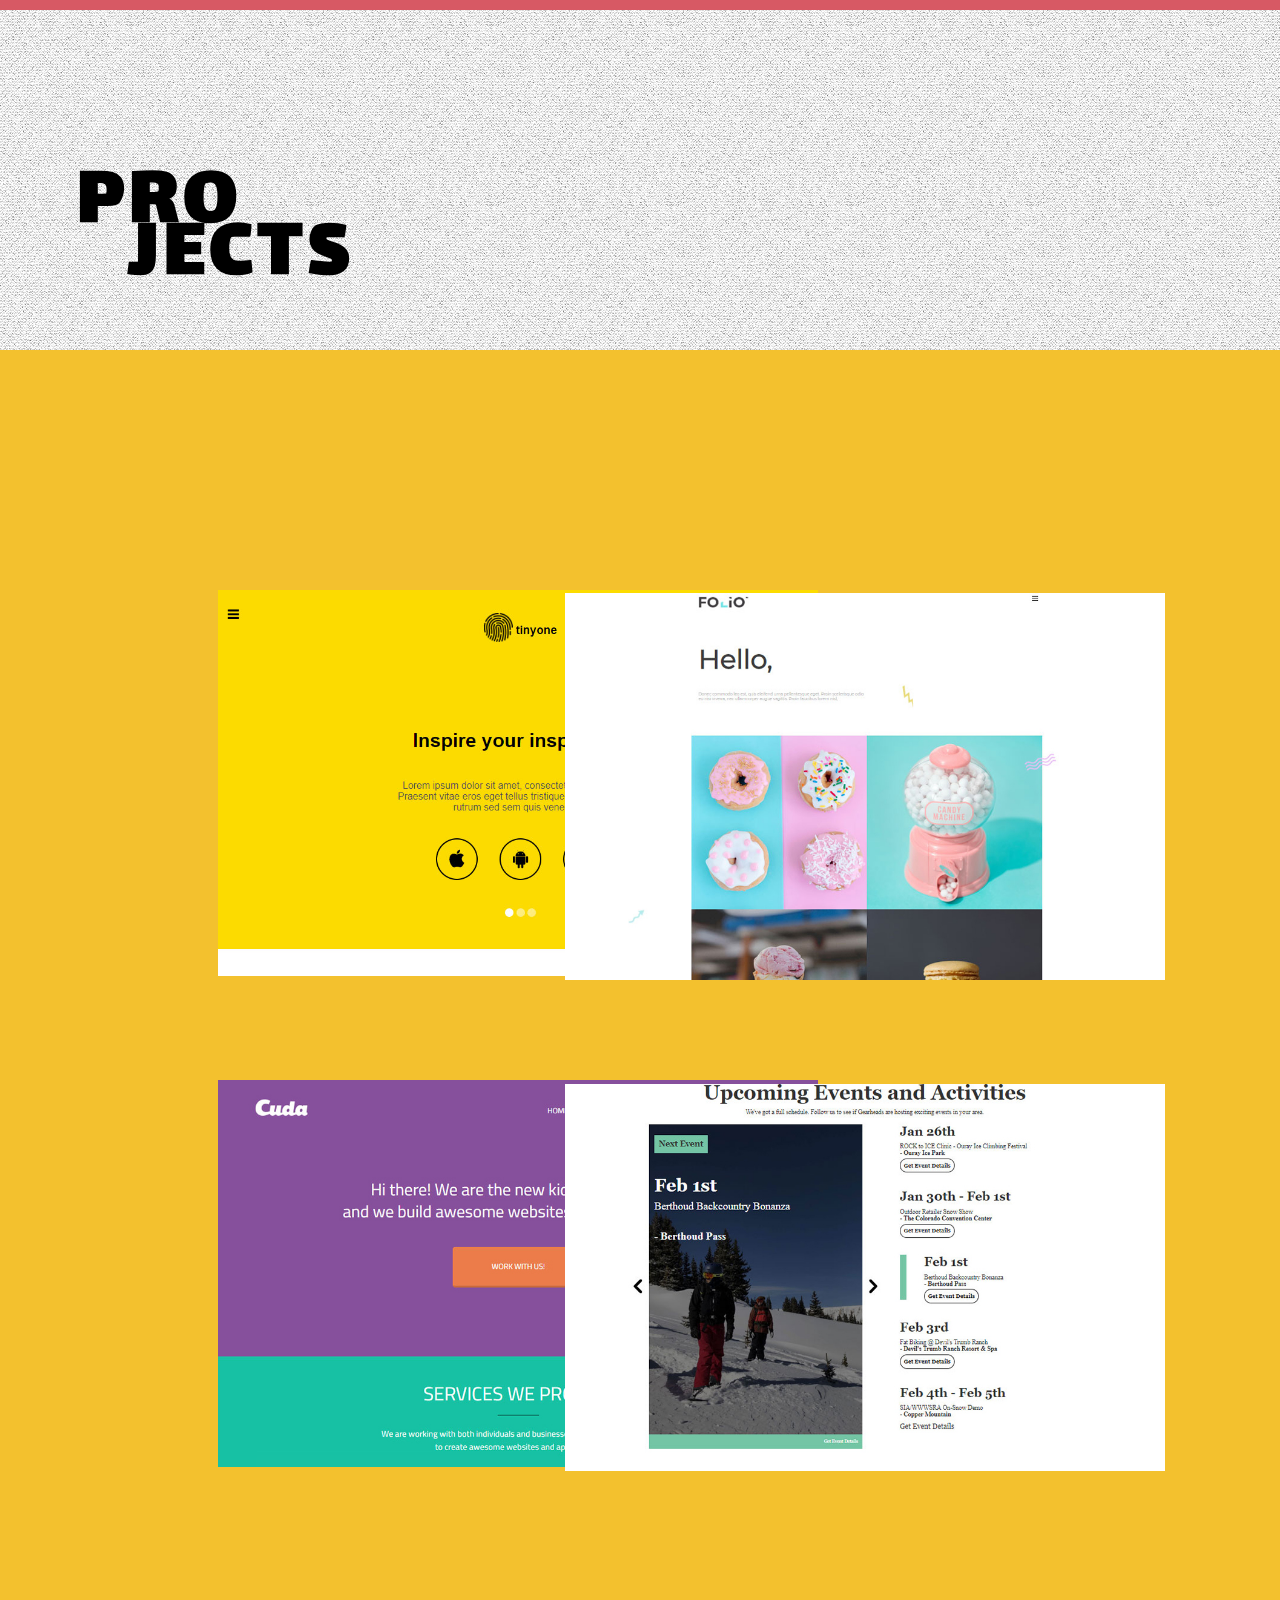
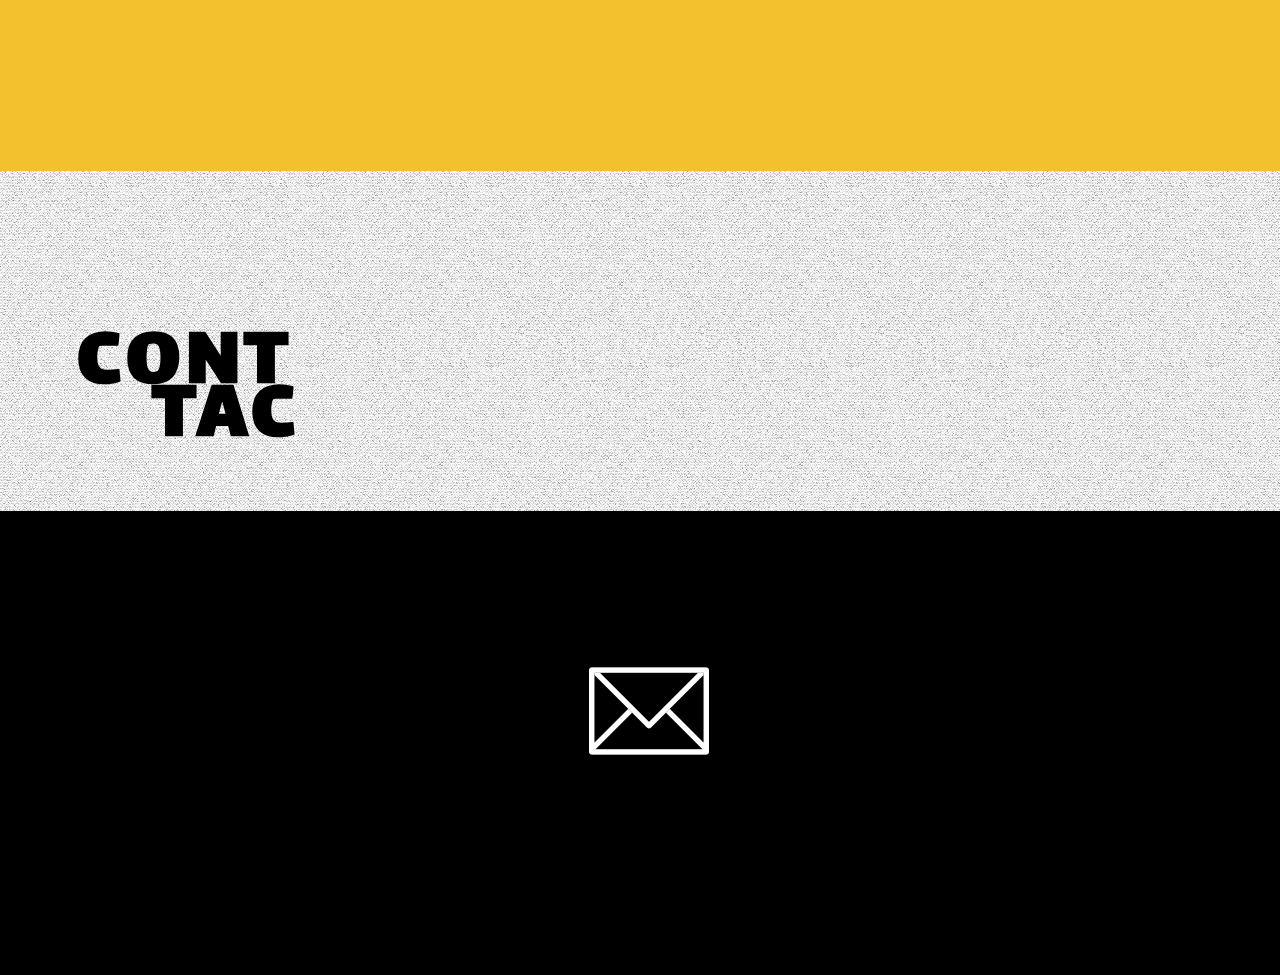
==== commit 8d1a8fa6: "upload files" ====
--- a/prototypeO/index.html
+++ b/prototypeO/index.html
@@ -114,8 +114,6 @@
                 </div>
                 <!--End Skills Section-->
             </div>
-
-
         </div>
     </div>
     <!--End Skills section-->
@@ -127,13 +125,44 @@
             <h3 class="projects_title2">JECTS</h3>
         </section>
         <div class="projects_content">
-            <div class="projects_content1">
-                <img class="img_projects" id="cuda" src="img/cuda.jpg" alt="Cuda page project">
-                <img class="img_projects" id="folio" src="img/folio.jpg" alt="Folio page project">
+            <div class="c-img">
+                <img src="img/tinyone.jpg" alt="Tinyone project">
+                <div class="txt">
+                    <h1>TINYONE PROJECT</h1>
+                    <p>
+                        This project was carried out in the second semester of the race, the idea was to pass a PSD to a code that uses good practices and makes it sensitive. For the tinyone project I used HTML, CSS, SASS, JS.
+                    </p>
+                </div>
             </div>
-            <div class="projects_content2">
-                <img class="img_projects" id="events" src="img/events.jpg" alt="Events page project">
-                <img class="img_projects" id="tinyone" src="img/tinyone.jpg" alt="Tinyone page project">
+
+            <div class="c-img-folio">
+                <img src="img/folio.jpg" alt="Folio project">
+                <div class="txt">
+                    <h1>FOLIO PROJECT</h1>
+                    <p>
+                        This project was carried out in the second semester of the race, the idea was to pass a PSD to a code that uses good practices and makes it sensitive. For the tinyone project I used HTML, CSS, SASS, JS.
+                    </p>
+                </div>
+            </div>
+
+            <div class="c-img-cuda">
+                <img src="img/cuda.jpg" alt="Cuda project">
+                <div class="txt">
+                    <h1>CUDA PROJECT</h1>
+                    <p>
+                        This project was carried out in the second semester of the race, the idea was to pass a PSD to a code that uses good practices and makes it sensitive. For the tinyone project I used HTML, CSS, SASS, JS.
+                    </p>
+                </div>
+            </div>
+
+            <div class="c-img-events">
+                <img src="img/events.jpg" alt="Events project">
+                <div class="txt">
+                    <h1>EVENTS PROJECT</h1>
+                    <p>
+                        This project was carried out in the second semester of the race, the idea was to pass a PSD to a code that uses good practices and makes it sensitive. For the tinyone project I used HTML, CSS, SASS, JS.
+                    </p>
+                </div>
             </div>
 
         </div>
@@ -144,7 +173,7 @@
     <div id="contact_section">
         <section class="contact_section_title">
             <h3 class="contact_title">CONT</h3>
-            <h3 class="contact_title2">TACT</h3>
+            <h3 class="contact_title2">TAC</h3>
         </section>
         <div class="contact_content">
             <img class="email_image" src="img/contact.png" alt="Sobre de papel">
--- a/prototypeO/css/style.css
+++ b/prototypeO/css/style.css
@@ -1,5 +1,6 @@
 * {
-  margin: 0; }
+  margin: 0;
+  padding: 0; }
 
 body {
   font-weight: 200;
@@ -137,16 +138,193 @@
 .p_about {
   margin-left: 49px; }
 
-.img_projects {
-  width: 26%; }
-
-.projects_content1, .projects_content2 {
-  text-align: center; }
-
-.projects_content2 {
-  padding-top: 6%; }
-
 .email_image {
   margin-left: 46%; }
 
+.c-img-cuda {
+  background: #87509c;
+  width: 95%;
+  max-width: 600px;
+  margin: 100px auto;
+  position: relative;
+  overflow: hidden;
+  cursor: pointer;
+  margin-left: 17%;
+  display: flex;
+  align-items: center; }
+  .c-img-cuda:before, .c-img-cuda:after {
+    content: "";
+    position: absolute;
+    width: calc(100% - 30px);
+    height: 6px;
+    background: #61b59d;
+    transition: all .3s; }
+  .c-img-cuda:before {
+    left: -100%;
+    top: 10px; }
+  .c-img-cuda:after {
+    left: 100%;
+    bottom: 10px; }
+  .c-img-cuda:hover:before, .c-img-cuda:hover:after {
+    left: 15px; }
+  .c-img-cuda img {
+    width: 100%; }
+  .c-img-cuda .txt {
+    text-align: center;
+    position: absolute;
+    transition: all .3s;
+    transform: scale(1.5);
+    opacity: 0; }
+    .c-img-cuda .txt h1, .c-img-cuda .txt p {
+      color: #FFF;
+      padding: 10px 20px; }
+  .c-img-cuda:hover .txt {
+    transform: scale(1);
+    opacity: 1; }
+  .c-img-cuda:hover img {
+    opacity: 0.2; }
+
+h1 {
+  letter-spacing: 2px; }
+
+.c-img-events {
+  background: black;
+  width: 95%;
+  max-width: 600px;
+  margin: 100px auto;
+  position: relative;
+  overflow: hidden;
+  cursor: pointer;
+  margin-right: 9%;
+  margin-top: -483px;
+  display: flex;
+  align-items: center; }
+  .c-img-events:before, .c-img-events:after {
+    content: "";
+    position: absolute;
+    width: calc(100% - 30px);
+    height: 6px;
+    background: #61b59d;
+    transition: all .3s; }
+  .c-img-events:before {
+    left: -100%;
+    top: 10px; }
+  .c-img-events:after {
+    left: 100%;
+    bottom: 10px; }
+  .c-img-events:hover:before, .c-img-events:hover:after {
+    left: 15px; }
+  .c-img-events img {
+    width: 100%; }
+  .c-img-events .txt {
+    text-align: center;
+    position: absolute;
+    transition: all .3s;
+    transform: scale(1.5);
+    opacity: 0; }
+    .c-img-events .txt h1, .c-img-events .txt p {
+      color: #FFF;
+      padding: 10px 20px; }
+  .c-img-events:hover .txt {
+    transform: scale(1);
+    opacity: 1; }
+  .c-img-events:hover img {
+    opacity: 0.2; }
+
+h1 {
+  letter-spacing: 2px; }
+
+.c-img-folio {
+  background: #e8aed3;
+  width: 95%;
+  max-width: 600px;
+  margin: 100px auto;
+  position: relative;
+  overflow: hidden;
+  cursor: pointer;
+  margin-right: 9%;
+  margin-top: -483px;
+  display: flex;
+  align-items: center; }
+  .c-img-folio:before, .c-img-folio:after {
+    content: "";
+    position: absolute;
+    width: calc(100% - 30px);
+    height: 6px;
+    background: white;
+    transition: all .3s; }
+  .c-img-folio:before {
+    left: -100%;
+    top: 10px; }
+  .c-img-folio:after {
+    left: 100%;
+    bottom: 10px; }
+  .c-img-folio:hover:before, .c-img-folio:hover:after {
+    left: 15px; }
+  .c-img-folio img {
+    width: 100%; }
+  .c-img-folio .txt {
+    text-align: center;
+    position: absolute;
+    transition: all .3s;
+    transform: scale(1.5);
+    opacity: 0; }
+    .c-img-folio .txt h1, .c-img-folio .txt p {
+      color: #FFF;
+      padding: 10px 20px; }
+  .c-img-folio:hover .txt {
+    transform: scale(1);
+    opacity: 1; }
+  .c-img-folio:hover img {
+    opacity: 0.2; }
+
+h1 {
+  letter-spacing: 2px; }
+
+.c-img {
+  width: 95%;
+  max-width: 600px;
+  margin: 100px auto;
+  position: relative;
+  overflow: hidden;
+  cursor: pointer;
+  background: #373535;
+  margin-left: 17%;
+  display: flex;
+  align-items: center; }
+  .c-img:before, .c-img:after {
+    content: "";
+    position: absolute;
+    width: calc(100% - 30px);
+    height: 6px;
+    background: #d5d1d1;
+    transition: all .3s; }
+  .c-img:before {
+    left: -100%;
+    top: 10px; }
+  .c-img:after {
+    left: 100%;
+    bottom: 10px; }
+  .c-img:hover:before, .c-img:hover:after {
+    left: 15px; }
+  .c-img img {
+    width: 100%; }
+  .c-img .txt {
+    text-align: center;
+    position: absolute;
+    transition: all .3s;
+    transform: scale(1.5);
+    opacity: 0; }
+    .c-img .txt h1, .c-img .txt p {
+      color: #FFF;
+      padding: 10px 20px; }
+  .c-img:hover .txt {
+    transform: scale(1);
+    opacity: 1; }
+  .c-img:hover img {
+    opacity: 0.1; }
+
+h1 {
+  letter-spacing: 2px; }
+
 /*# sourceMappingURL=style.css.map */
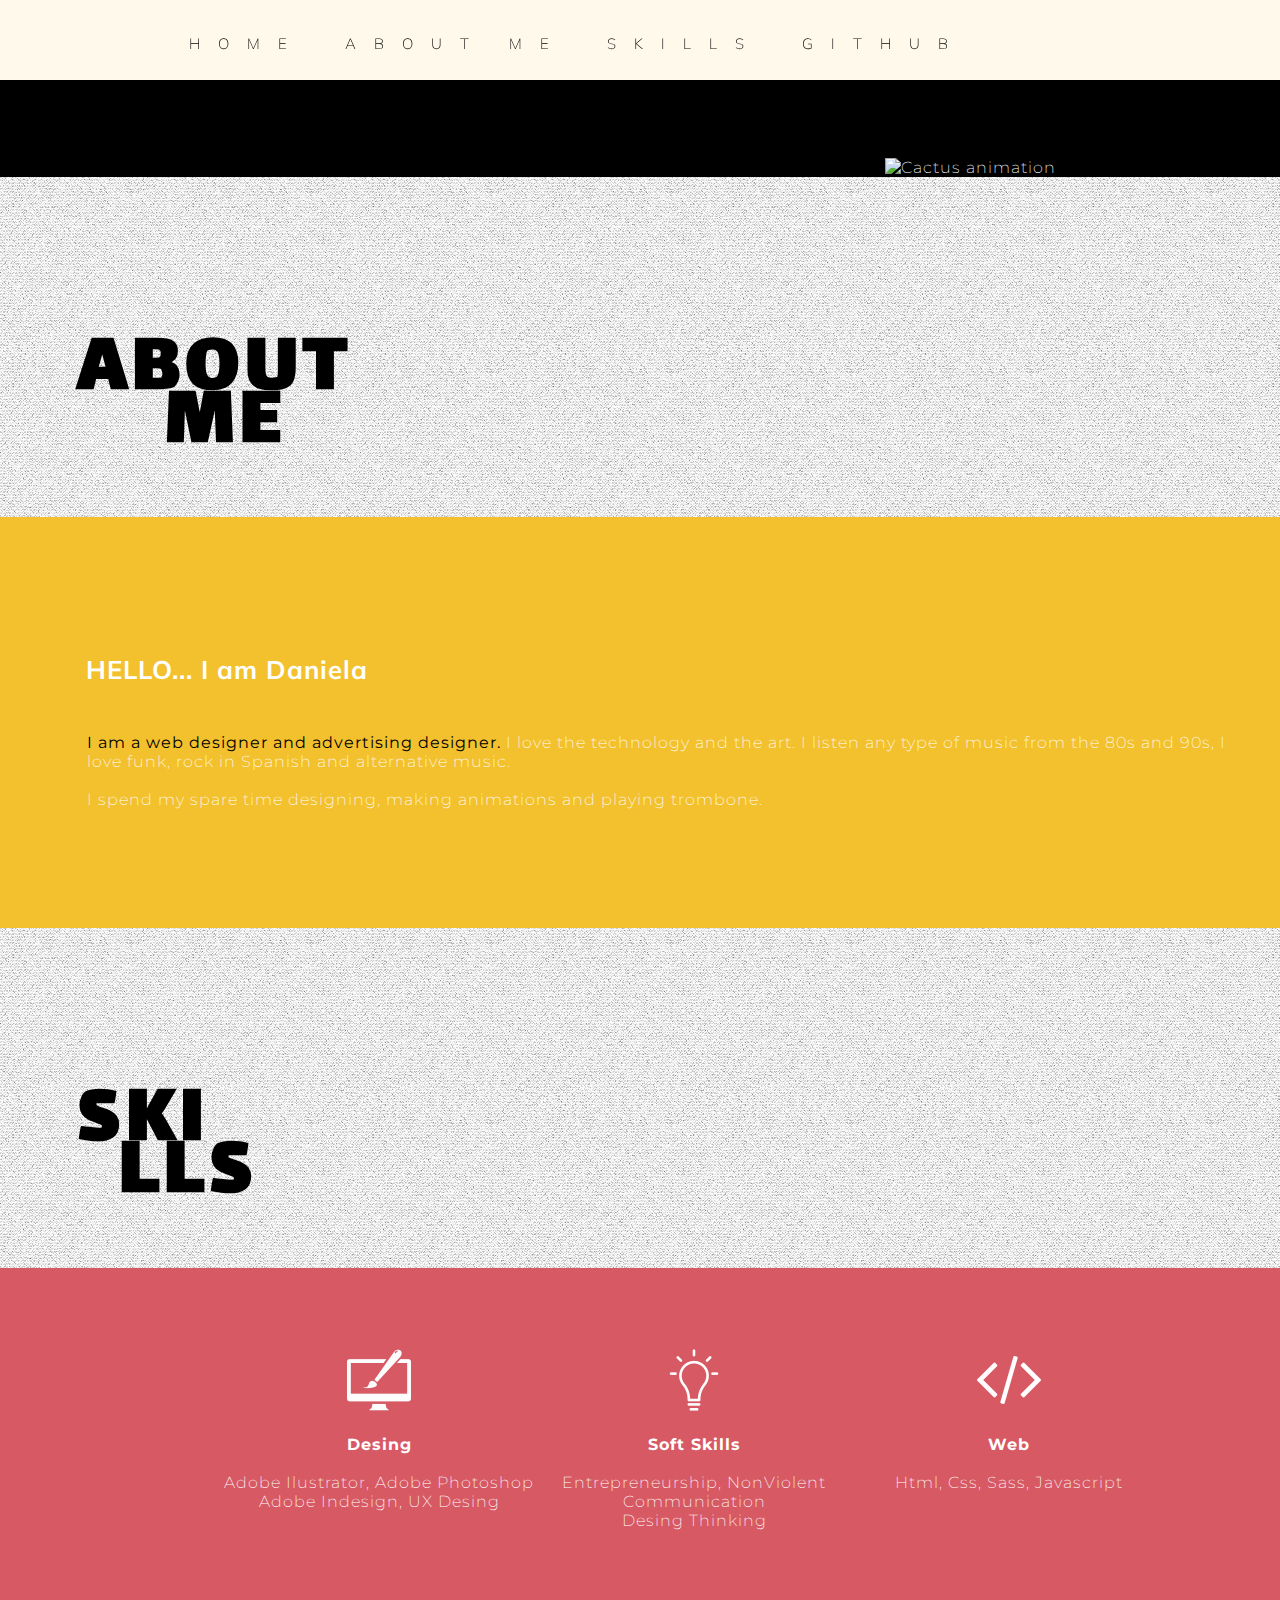
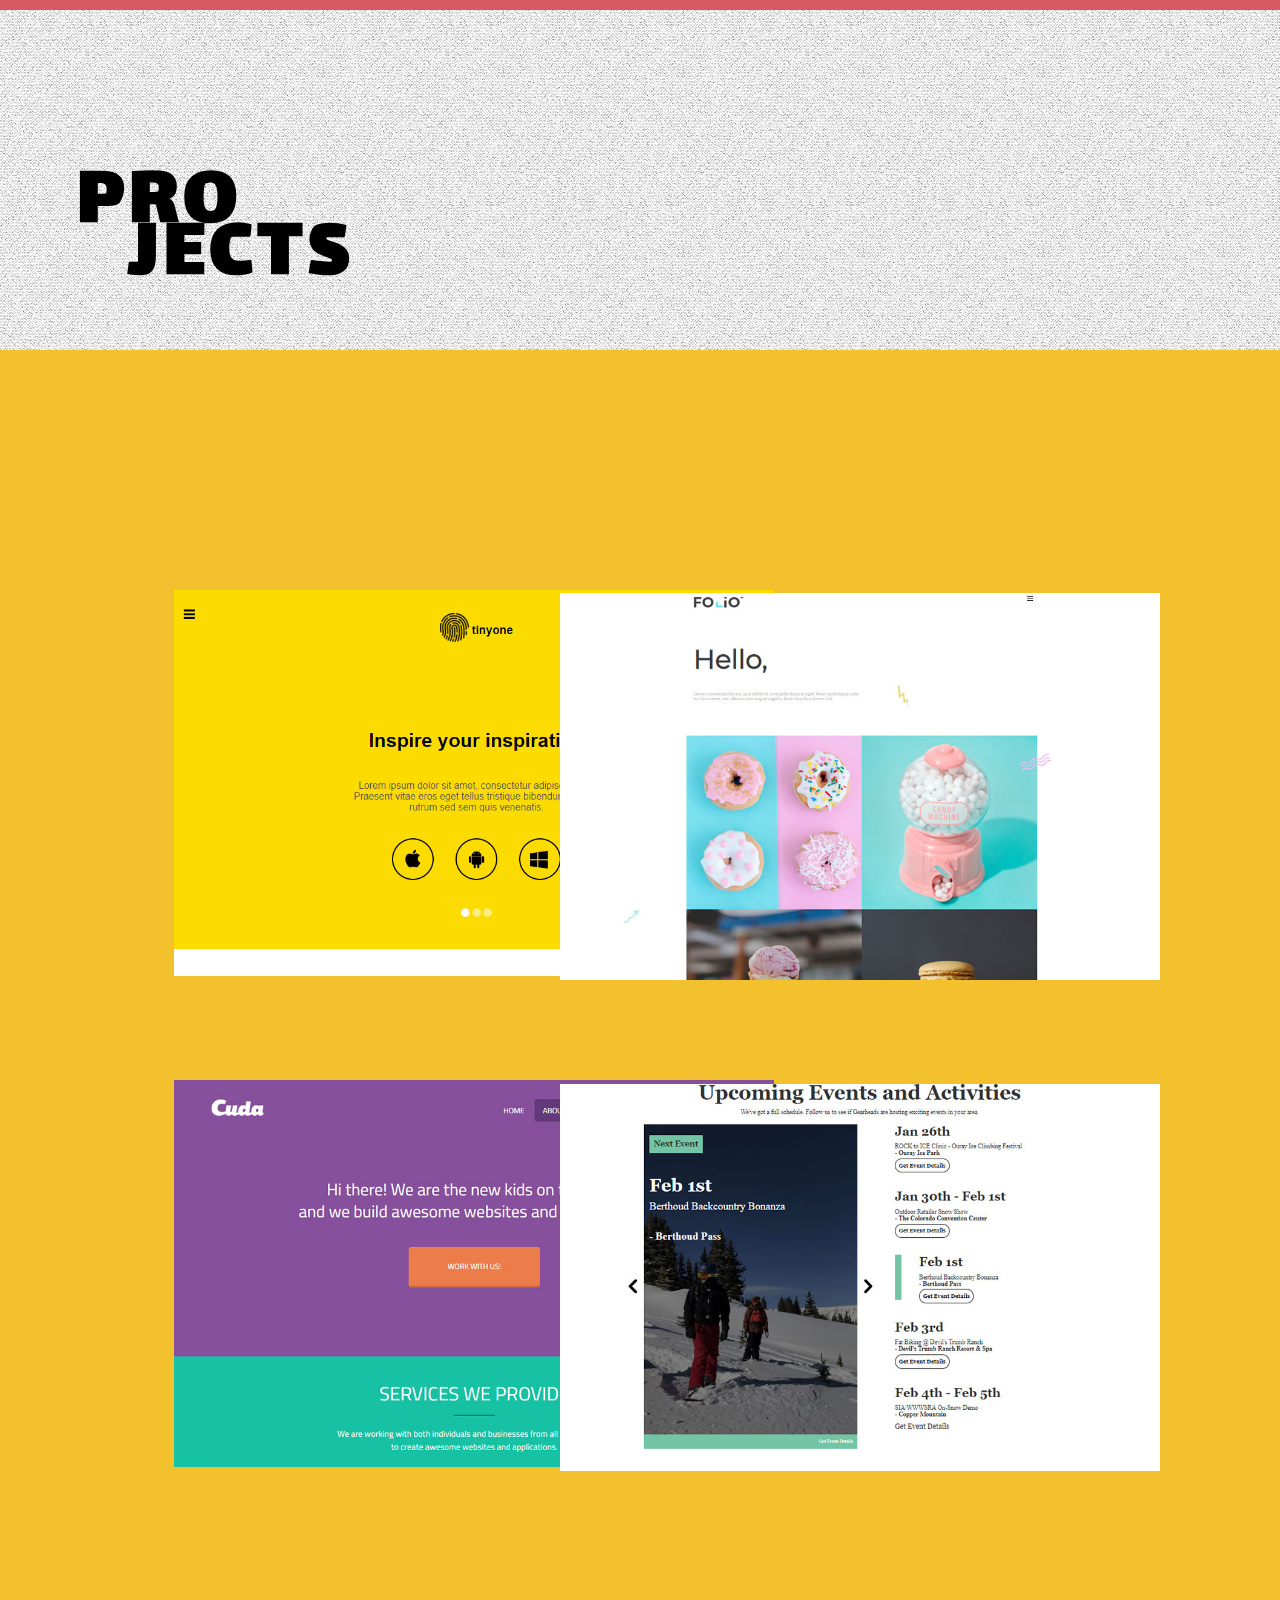
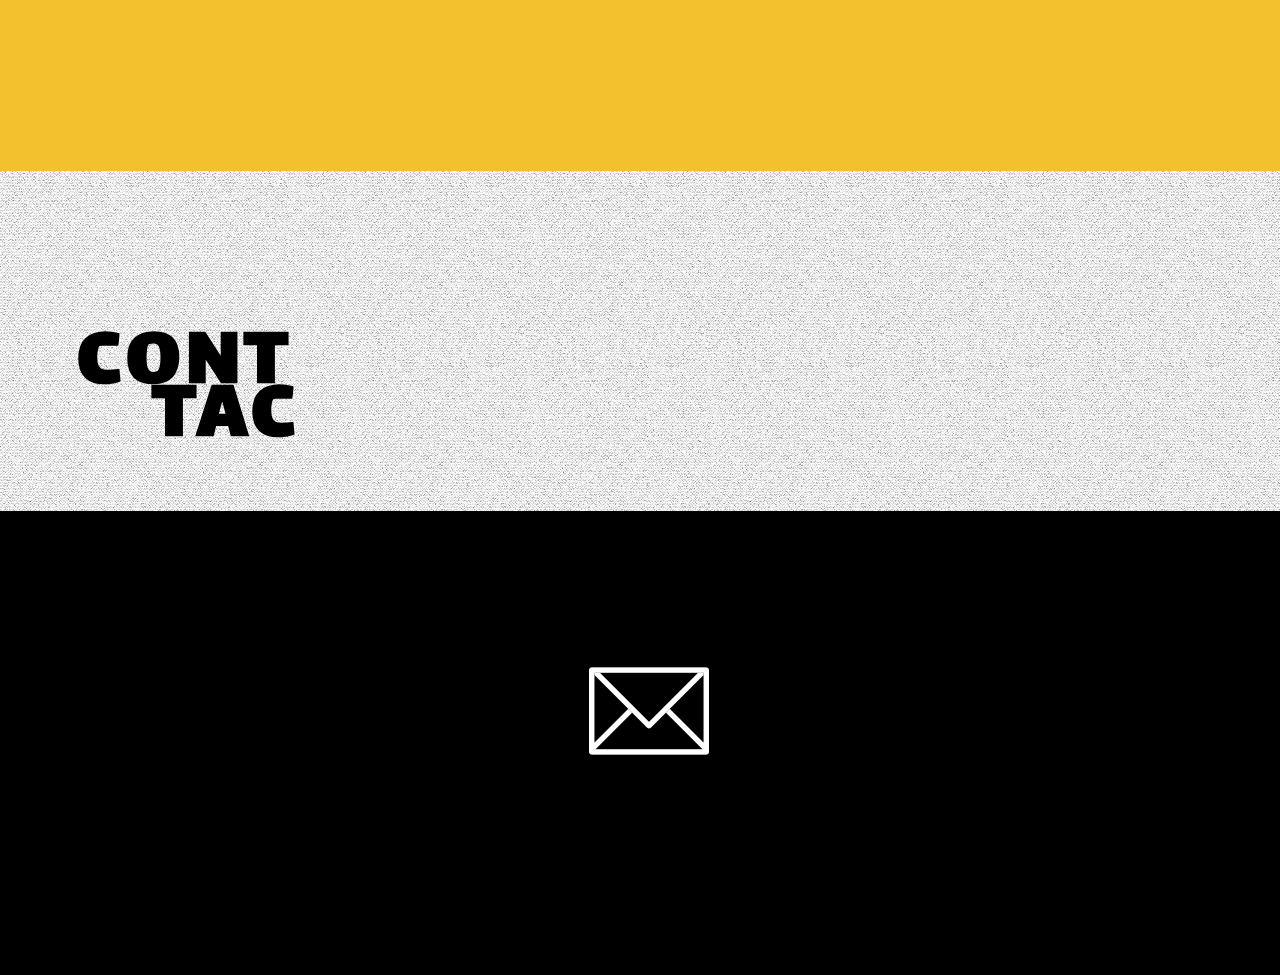
==== commit 1465ffcb: "upload files" ====
--- a/prototypeO/index.html
+++ b/prototypeO/index.html
@@ -125,46 +125,55 @@
             <h3 class="projects_title2">JECTS</h3>
         </section>
         <div class="projects_content">
-            <div class="c-img">
-                <img src="img/tinyone.jpg" alt="Tinyone project">
-                <div class="txt">
-                    <h1>TINYONE PROJECT</h1>
-                    <p>
-                        This project was carried out in the second semester of the race, the idea was to pass a PSD to a code that uses good practices and makes it sensitive. For the tinyone project I used HTML, CSS, SASS, JS.
-                    </p>
+            <div class="projects_images">
+                <div class="c-img">
+                    <img src="img/tinyone.jpg" alt="Tinyone project">
+                    <div class="txt">
+                        <h1>TINYONE PROJECT</h1>
+                        <p>
+                            This project was carried out in the second semester of the race, the idea was to pass a PSD
+                            to a code that uses good practices and makes it sensitive. For the tinyone project I used
+                            HTML, CSS, SASS, JS.
+                        </p>
+                    </div>
+                </div>
+
+                <div class="c-img-folio">
+                    <img src="img/folio.jpg" alt="Folio project">
+                    <div class="txt">
+                        <h1>FOLIO PROJECT</h1>
+                        <p>
+                            This project was carried out in the second semester of the race, the idea was to pass a PSD
+                            to a code that uses good practices and makes it sensitive. For the tinyone project I used
+                            HTML, CSS, SASS, JS.
+                        </p>
+                    </div>
+                </div>
+
+                <div class="c-img-cuda">
+                    <img src="img/cuda.jpg" alt="Cuda project">
+                    <div class="txt">
+                        <h1>CUDA PROJECT</h1>
+                        <p>
+                            This project was carried out in the second semester of the race, the idea was to pass a PSD
+                            to a code that uses good practices and makes it sensitive. For the tinyone project I used
+                            HTML, CSS, SASS, JS.
+                        </p>
+                    </div>
+                </div>
+
+                <div class="c-img-events">
+                    <img src="img/events.jpg" alt="Events project">
+                    <div class="txt">
+                        <h1>EVENTS PROJECT</h1>
+                        <p>
+                            This project was carried out in the second semester of the race, the idea was to pass a PSD
+                            to a code that uses good practices and makes it sensitive. For the tinyone project I used
+                            HTML, CSS, SASS, JS.
+                        </p>
+                    </div>
                 </div>
             </div>
-
-            <div class="c-img-folio">
-                <img src="img/folio.jpg" alt="Folio project">
-                <div class="txt">
-                    <h1>FOLIO PROJECT</h1>
-                    <p>
-                        This project was carried out in the second semester of the race, the idea was to pass a PSD to a code that uses good practices and makes it sensitive. For the tinyone project I used HTML, CSS, SASS, JS.
-                    </p>
-                </div>
-            </div>
-
-            <div class="c-img-cuda">
-                <img src="img/cuda.jpg" alt="Cuda project">
-                <div class="txt">
-                    <h1>CUDA PROJECT</h1>
-                    <p>
-                        This project was carried out in the second semester of the race, the idea was to pass a PSD to a code that uses good practices and makes it sensitive. For the tinyone project I used HTML, CSS, SASS, JS.
-                    </p>
-                </div>
-            </div>
-
-            <div class="c-img-events">
-                <img src="img/events.jpg" alt="Events project">
-                <div class="txt">
-                    <h1>EVENTS PROJECT</h1>
-                    <p>
-                        This project was carried out in the second semester of the race, the idea was to pass a PSD to a code that uses good practices and makes it sensitive. For the tinyone project I used HTML, CSS, SASS, JS.
-                    </p>
-                </div>
-            </div>
-
         </div>
     </div>
 
--- a/prototypeO/css/style.css
+++ b/prototypeO/css/style.css
@@ -141,6 +141,9 @@
 .email_image {
   margin-left: 46%; }
 
+.projects_images {
+  margin-left: -53px; }
+
 .c-img-cuda {
   background: #87509c;
   width: 95%;
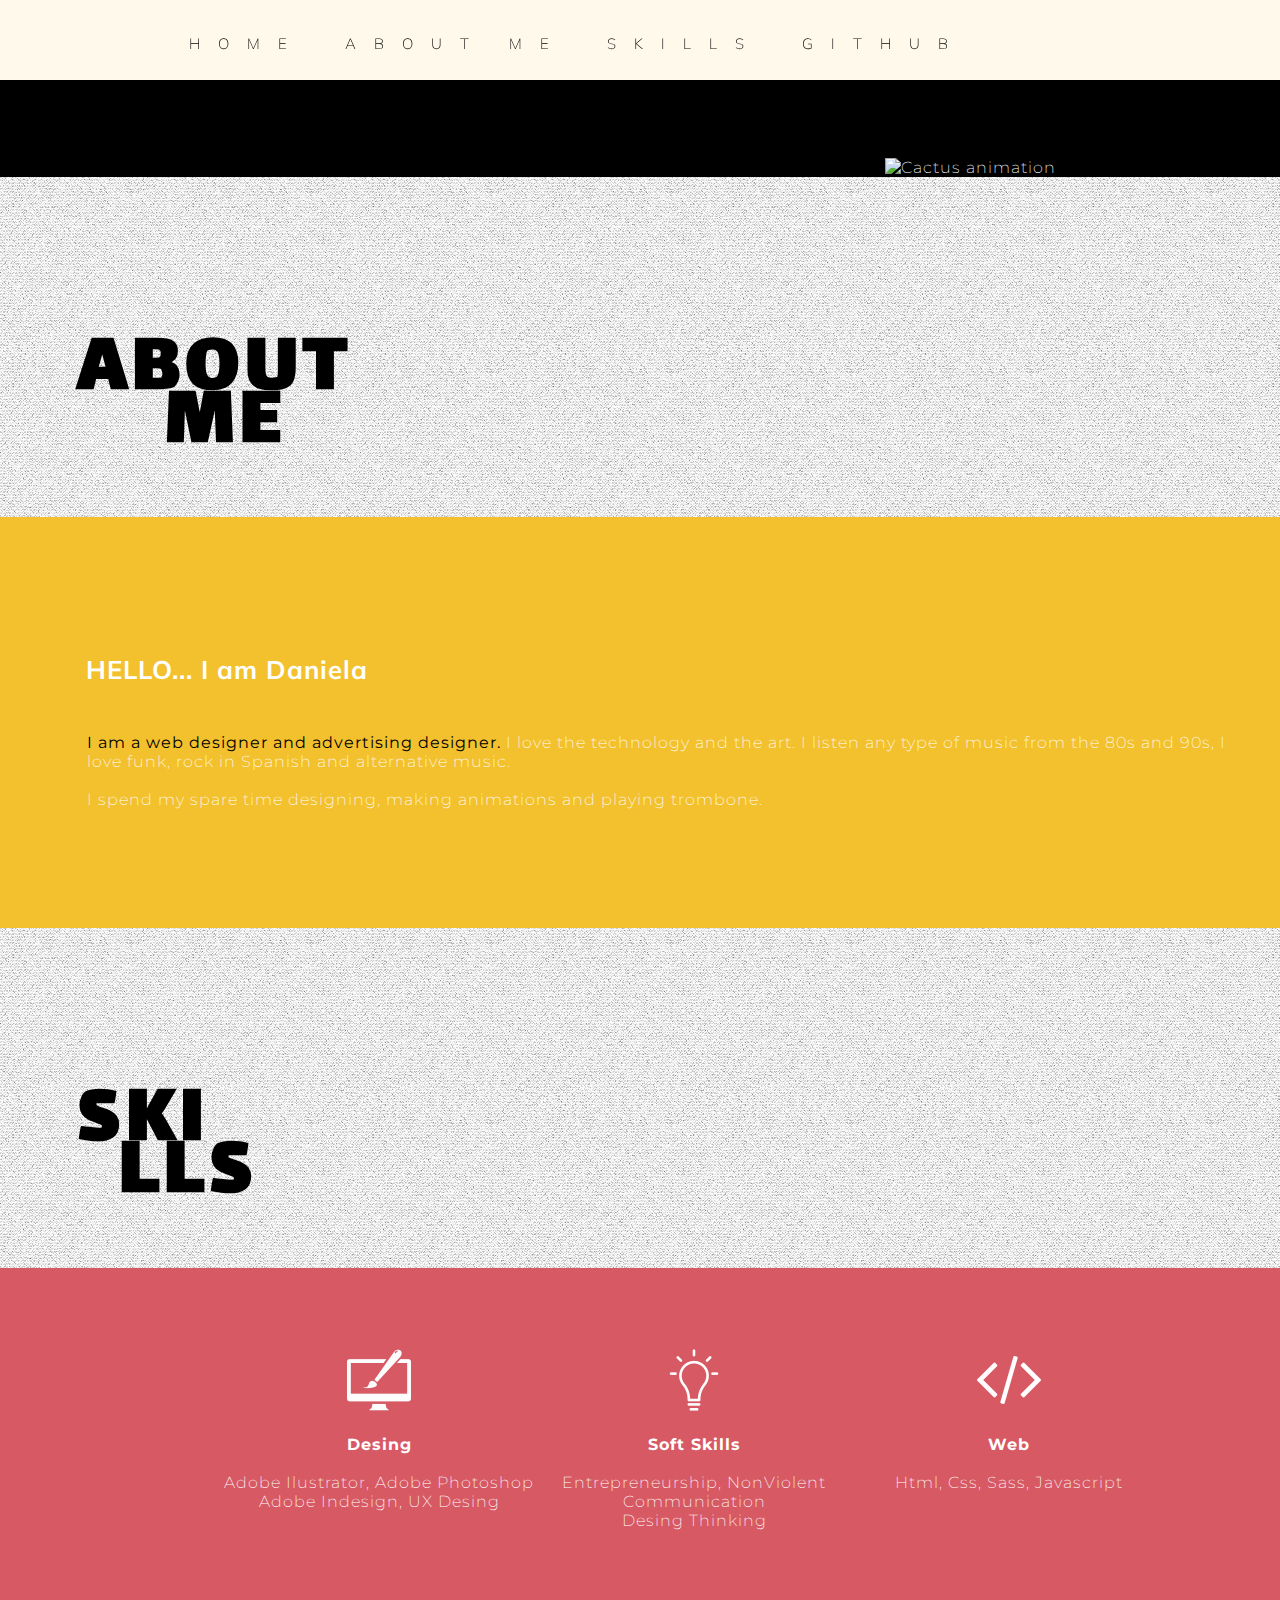
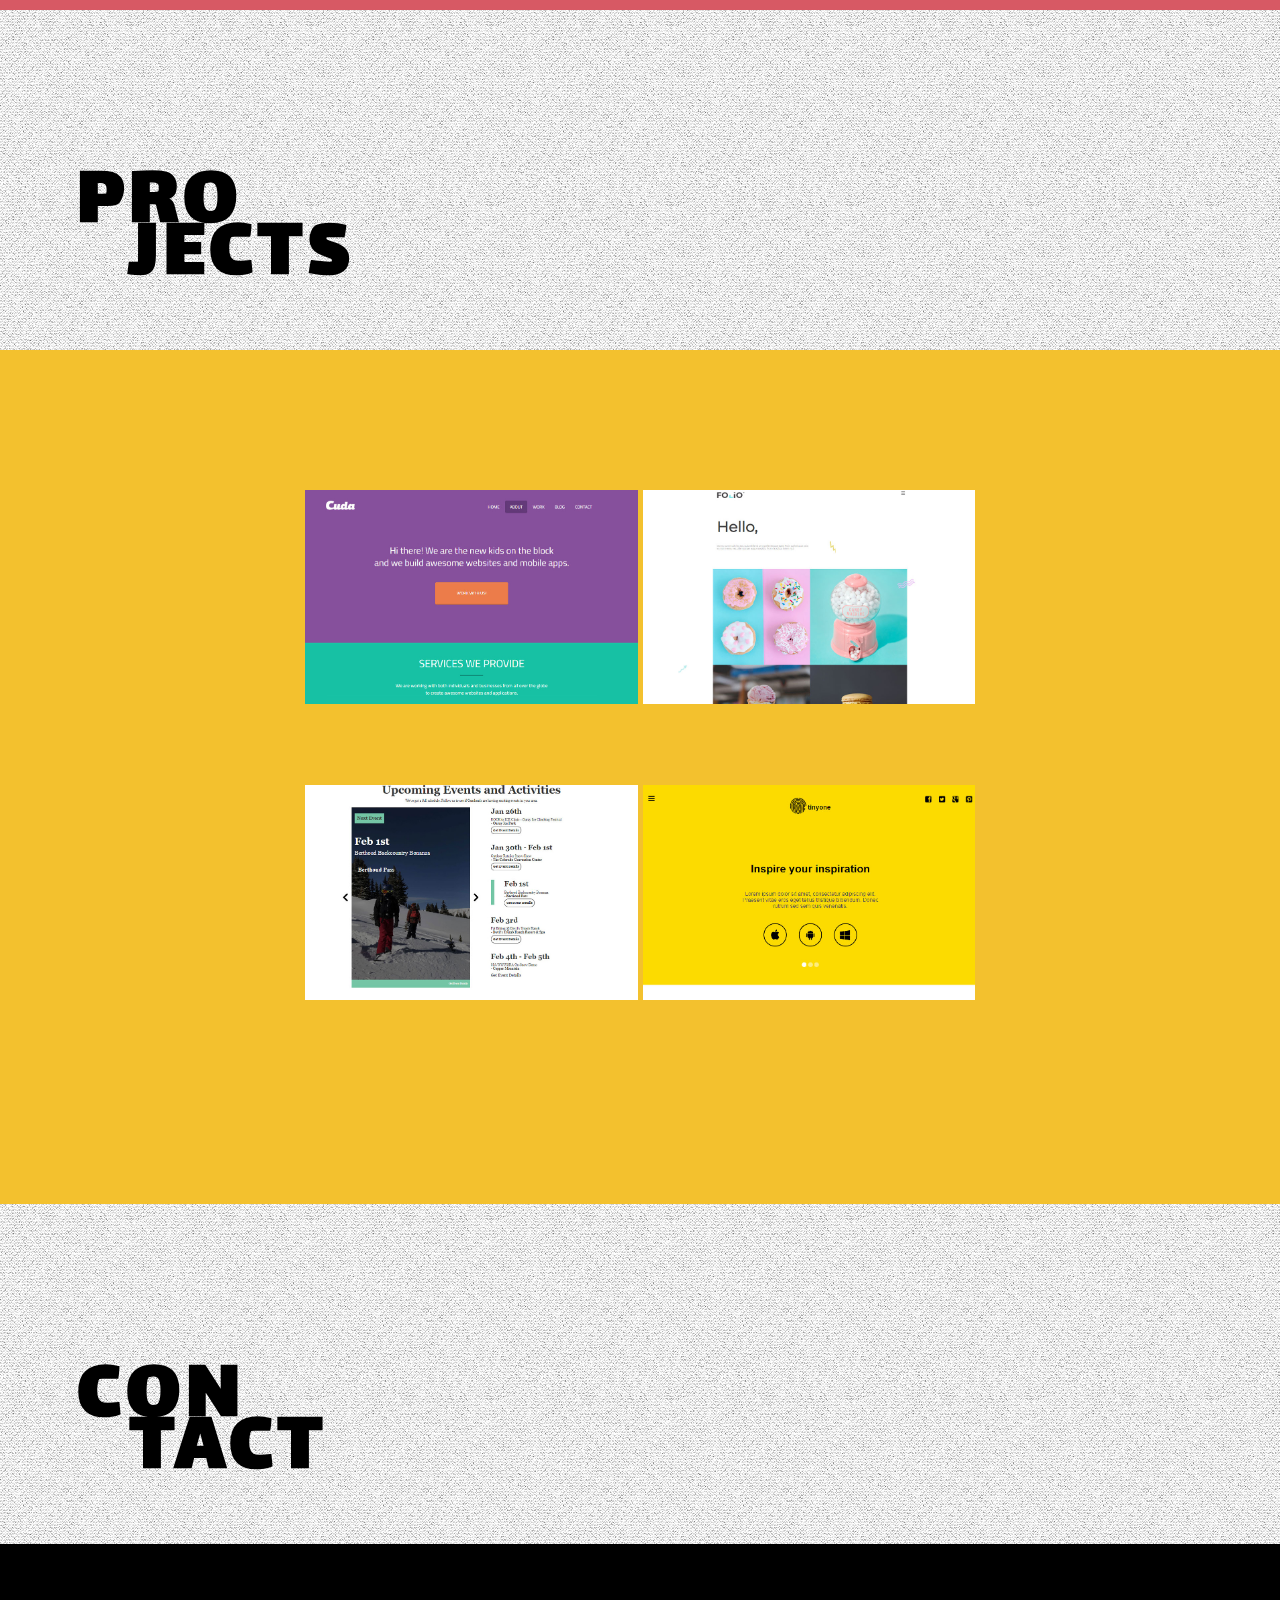
==== commit 22fc5c1e: "upload files" ====
--- a/prototypeO/index.html
+++ b/prototypeO/index.html
@@ -114,6 +114,8 @@
                 </div>
                 <!--End Skills Section-->
             </div>
+
+
         </div>
     </div>
     <!--End Skills section-->
@@ -125,55 +127,15 @@
             <h3 class="projects_title2">JECTS</h3>
         </section>
         <div class="projects_content">
-            <div class="projects_images">
-                <div class="c-img">
-                    <img src="img/tinyone.jpg" alt="Tinyone project">
-                    <div class="txt">
-                        <h1>TINYONE PROJECT</h1>
-                        <p>
-                            This project was carried out in the second semester of the race, the idea was to pass a PSD
-                            to a code that uses good practices and makes it sensitive. For the tinyone project I used
-                            HTML, CSS, SASS, JS.
-                        </p>
-                    </div>
-                </div>
+            <div class="projects_content1">
+                <img class="img_projects" id="cuda" src="img/cuda.jpg" alt="Cuda page project">
+                <img class="img_projects" id="folio" src="img/folio.jpg" alt="Folio page project">
+            </div>
+            <div class="projects_content2">
+                <img class="img_projects" id="events" src="img/events.jpg" alt="Events page project">
+                <img class="img_projects" id="tinyone" src="img/tinyone.jpg" alt="Tinyone page project">
+            </div>
 
-                <div class="c-img-folio">
-                    <img src="img/folio.jpg" alt="Folio project">
-                    <div class="txt">
-                        <h1>FOLIO PROJECT</h1>
-                        <p>
-                            This project was carried out in the second semester of the race, the idea was to pass a PSD
-                            to a code that uses good practices and makes it sensitive. For the tinyone project I used
-                            HTML, CSS, SASS, JS.
-                        </p>
-                    </div>
-                </div>
-
-                <div class="c-img-cuda">
-                    <img src="img/cuda.jpg" alt="Cuda project">
-                    <div class="txt">
-                        <h1>CUDA PROJECT</h1>
-                        <p>
-                            This project was carried out in the second semester of the race, the idea was to pass a PSD
-                            to a code that uses good practices and makes it sensitive. For the tinyone project I used
-                            HTML, CSS, SASS, JS.
-                        </p>
-                    </div>
-                </div>
-
-                <div class="c-img-events">
-                    <img src="img/events.jpg" alt="Events project">
-                    <div class="txt">
-                        <h1>EVENTS PROJECT</h1>
-                        <p>
-                            This project was carried out in the second semester of the race, the idea was to pass a PSD
-                            to a code that uses good practices and makes it sensitive. For the tinyone project I used
-                            HTML, CSS, SASS, JS.
-                        </p>
-                    </div>
-                </div>
-            </div>
         </div>
     </div>
 
@@ -181,8 +143,8 @@
     <!--Contact-->
     <div id="contact_section">
         <section class="contact_section_title">
-            <h3 class="contact_title">CONT</h3>
-            <h3 class="contact_title2">TAC</h3>
+            <h3 class="contact_title">CON</h3>
+            <h3 class="contact_title2">TACT</h3>
         </section>
         <div class="contact_content">
             <img class="email_image" src="img/contact.png" alt="Sobre de papel">
--- a/prototypeO/css/style.css
+++ b/prototypeO/css/style.css
@@ -7,12 +7,6 @@
   letter-spacing: 1px;
   background: #F3C12E;
   font-family: 'Montserrat', sans-serif; }
-
-.clearfix:after {
-  content: '';
-  display: block;
-  width: 100%;
-  clear: both; }
 
 #menu {
   position: sticky;
@@ -27,7 +21,6 @@
     margin-left: 4%; }
     #menu .options li {
       float: left;
-      transition: 0.25s;
       margin: 20px; }
     #menu .options a {
       color: black;
@@ -37,6 +30,20 @@
       letter-spacing: 2ch;
       font-size: 15px; }
 
+#content {
+  text-align: center; }
+  #content p {
+    padding: 10%; }
+
+.skills_title2 {
+  margin-left: -19%; }
+
+.projects_title2 {
+  margin-left: -21%; }
+
+.contact_title2 {
+  margin-left: -21%; }
+
 #header {
   background: black;
   color: #fff;
@@ -46,58 +53,29 @@
   #header .header_images {
     margin-top: 6%; }
 
-#content {
-  text-align: center; }
-  #content p {
-    padding: 10%; }
-
-.aboutme_section_title, .skills_section_title, .projects_section_title, .contact_section_title {
-  background-image: url(../img/texture1.png);
-  background-color: #fff;
-  padding: 140px 0 200px;
-  position: relative; }
-
-.about_title, .about_title2, .skills_title, .skills_title2, .projects_title, .projects_title2, .contact_title, .contact_title2 {
-  font-family: 'Lalezar', cursive;
-  font-size: 5.3rem;
-  float: left;
-  padding: 25px;
-  letter-spacing: 5px;
-  line-height: 72%;
-  text-transform: uppercase;
-  padding: 6%;
-  padding-top: 24px; }
-
-.about_title2, .skills_title2, .projects_title2, .contact_title2 {
+.about_title, .about_title2 {
+  font-family: 'Lalezar', cursive;
+  font-size: 5.3rem;
+  float: left;
+  padding: 25px;
+  letter-spacing: 5px;
+  line-height: 72%;
+  text-transform: uppercase;
+  padding: 6%;
+  padding-top: 24px; }
+
+.aboutme_section_title {
+  background-image: url(../img/texture1.png);
+  background-color: #fff;
+  padding: 140px 0 200px;
+  position: relative; }
+
+.about_title2 {
   margin-left: -26.6%;
   padding-top: 6%; }
-
-.skills_title2 {
-  margin-left: -19%; }
-
-.projects_title2 {
-  margin-left: -21%; }
-
-.contact_title2 {
-  margin-left: -23%; }
 
 .aboutme_content {
   padding: 50px 0 80px;
-  position: relative; }
-
-.skills_content {
-  background-color: #d75964ff;
-  padding: 0px 0 0px;
-  position: relative; }
-
-.projects_content {
-  background-color: #F3C12E;
-  padding: 140px 0 200px;
-  position: relative; }
-
-.contact_content {
-  background-color: black;
-  padding: 140px 0 200px;
   position: relative; }
 
 .aboutme_text_section {
@@ -114,6 +92,96 @@
 
 strong {
   color: black; }
+
+.p_about {
+  margin-left: 49px; }
+
+.contact_title, .contact_title2 {
+  font-family: 'Lalezar', cursive;
+  font-size: 5.3rem;
+  float: left;
+  padding: 25px;
+  letter-spacing: 5px;
+  line-height: 72%;
+  text-transform: uppercase;
+  padding: 6%;
+  padding-top: 24px; }
+
+.contact_section_title {
+  background-image: url(../img/texture1.png);
+  background-color: #fff;
+  padding: 140px 0 200px;
+  position: relative; }
+
+.contact_title2 {
+  padding-top: 6%; }
+
+.contact_content {
+  background-color: black;
+  padding: 140px 0 200px;
+  position: relative; }
+
+.email_image {
+  margin-left: 46%; }
+
+.projects_content1, .projects_content2 {
+  text-align: center; }
+
+.projects_content2 {
+  padding-top: 6%; }
+
+.projects_title, .projects_title2 {
+  font-family: 'Lalezar', cursive;
+  font-size: 5.3rem;
+  float: left;
+  padding: 25px;
+  letter-spacing: 5px;
+  line-height: 72%;
+  text-transform: uppercase;
+  padding: 6%;
+  padding-top: 24px; }
+
+.projects_section_title {
+  background-image: url(../img/texture1.png);
+  background-color: #fff;
+  padding: 140px 0 200px;
+  position: relative; }
+
+.projects_title2 {
+  padding-top: 6%; }
+
+.projects_content {
+  background-color: #F3C12E;
+  padding: 140px 0 200px;
+  position: relative; }
+
+.img_projects {
+  width: 26%; }
+
+.skills_title, .skills_title2 {
+  font-family: 'Lalezar', cursive;
+  font-size: 5.3rem;
+  float: left;
+  padding: 25px;
+  letter-spacing: 5px;
+  line-height: 72%;
+  text-transform: uppercase;
+  padding: 6%;
+  padding-top: 24px; }
+
+.skills_section_title {
+  background-image: url(../img/texture1.png);
+  background-color: #fff;
+  padding: 140px 0 200px;
+  position: relative; }
+
+.skills_title2 {
+  padding-top: 6%; }
+
+.skills_content {
+  background-color: #d75964ff;
+  padding: 0px 0 0px;
+  position: relative; }
 
 .skills__description-item {
   flex: 1 auto;
@@ -135,199 +203,4 @@
 h4 {
   color: #fff; }
 
-.p_about {
-  margin-left: 49px; }
-
-.email_image {
-  margin-left: 46%; }
-
-.projects_images {
-  margin-left: -53px; }
-
-.c-img-cuda {
-  background: #87509c;
-  width: 95%;
-  max-width: 600px;
-  margin: 100px auto;
-  position: relative;
-  overflow: hidden;
-  cursor: pointer;
-  margin-left: 17%;
-  display: flex;
-  align-items: center; }
-  .c-img-cuda:before, .c-img-cuda:after {
-    content: "";
-    position: absolute;
-    width: calc(100% - 30px);
-    height: 6px;
-    background: #61b59d;
-    transition: all .3s; }
-  .c-img-cuda:before {
-    left: -100%;
-    top: 10px; }
-  .c-img-cuda:after {
-    left: 100%;
-    bottom: 10px; }
-  .c-img-cuda:hover:before, .c-img-cuda:hover:after {
-    left: 15px; }
-  .c-img-cuda img {
-    width: 100%; }
-  .c-img-cuda .txt {
-    text-align: center;
-    position: absolute;
-    transition: all .3s;
-    transform: scale(1.5);
-    opacity: 0; }
-    .c-img-cuda .txt h1, .c-img-cuda .txt p {
-      color: #FFF;
-      padding: 10px 20px; }
-  .c-img-cuda:hover .txt {
-    transform: scale(1);
-    opacity: 1; }
-  .c-img-cuda:hover img {
-    opacity: 0.2; }
-
-h1 {
-  letter-spacing: 2px; }
-
-.c-img-events {
-  background: black;
-  width: 95%;
-  max-width: 600px;
-  margin: 100px auto;
-  position: relative;
-  overflow: hidden;
-  cursor: pointer;
-  margin-right: 9%;
-  margin-top: -483px;
-  display: flex;
-  align-items: center; }
-  .c-img-events:before, .c-img-events:after {
-    content: "";
-    position: absolute;
-    width: calc(100% - 30px);
-    height: 6px;
-    background: #61b59d;
-    transition: all .3s; }
-  .c-img-events:before {
-    left: -100%;
-    top: 10px; }
-  .c-img-events:after {
-    left: 100%;
-    bottom: 10px; }
-  .c-img-events:hover:before, .c-img-events:hover:after {
-    left: 15px; }
-  .c-img-events img {
-    width: 100%; }
-  .c-img-events .txt {
-    text-align: center;
-    position: absolute;
-    transition: all .3s;
-    transform: scale(1.5);
-    opacity: 0; }
-    .c-img-events .txt h1, .c-img-events .txt p {
-      color: #FFF;
-      padding: 10px 20px; }
-  .c-img-events:hover .txt {
-    transform: scale(1);
-    opacity: 1; }
-  .c-img-events:hover img {
-    opacity: 0.2; }
-
-h1 {
-  letter-spacing: 2px; }
-
-.c-img-folio {
-  background: #e8aed3;
-  width: 95%;
-  max-width: 600px;
-  margin: 100px auto;
-  position: relative;
-  overflow: hidden;
-  cursor: pointer;
-  margin-right: 9%;
-  margin-top: -483px;
-  display: flex;
-  align-items: center; }
-  .c-img-folio:before, .c-img-folio:after {
-    content: "";
-    position: absolute;
-    width: calc(100% - 30px);
-    height: 6px;
-    background: white;
-    transition: all .3s; }
-  .c-img-folio:before {
-    left: -100%;
-    top: 10px; }
-  .c-img-folio:after {
-    left: 100%;
-    bottom: 10px; }
-  .c-img-folio:hover:before, .c-img-folio:hover:after {
-    left: 15px; }
-  .c-img-folio img {
-    width: 100%; }
-  .c-img-folio .txt {
-    text-align: center;
-    position: absolute;
-    transition: all .3s;
-    transform: scale(1.5);
-    opacity: 0; }
-    .c-img-folio .txt h1, .c-img-folio .txt p {
-      color: #FFF;
-      padding: 10px 20px; }
-  .c-img-folio:hover .txt {
-    transform: scale(1);
-    opacity: 1; }
-  .c-img-folio:hover img {
-    opacity: 0.2; }
-
-h1 {
-  letter-spacing: 2px; }
-
-.c-img {
-  width: 95%;
-  max-width: 600px;
-  margin: 100px auto;
-  position: relative;
-  overflow: hidden;
-  cursor: pointer;
-  background: #373535;
-  margin-left: 17%;
-  display: flex;
-  align-items: center; }
-  .c-img:before, .c-img:after {
-    content: "";
-    position: absolute;
-    width: calc(100% - 30px);
-    height: 6px;
-    background: #d5d1d1;
-    transition: all .3s; }
-  .c-img:before {
-    left: -100%;
-    top: 10px; }
-  .c-img:after {
-    left: 100%;
-    bottom: 10px; }
-  .c-img:hover:before, .c-img:hover:after {
-    left: 15px; }
-  .c-img img {
-    width: 100%; }
-  .c-img .txt {
-    text-align: center;
-    position: absolute;
-    transition: all .3s;
-    transform: scale(1.5);
-    opacity: 0; }
-    .c-img .txt h1, .c-img .txt p {
-      color: #FFF;
-      padding: 10px 20px; }
-  .c-img:hover .txt {
-    transform: scale(1);
-    opacity: 1; }
-  .c-img:hover img {
-    opacity: 0.1; }
-
-h1 {
-  letter-spacing: 2px; }
-
 /*# sourceMappingURL=style.css.map */
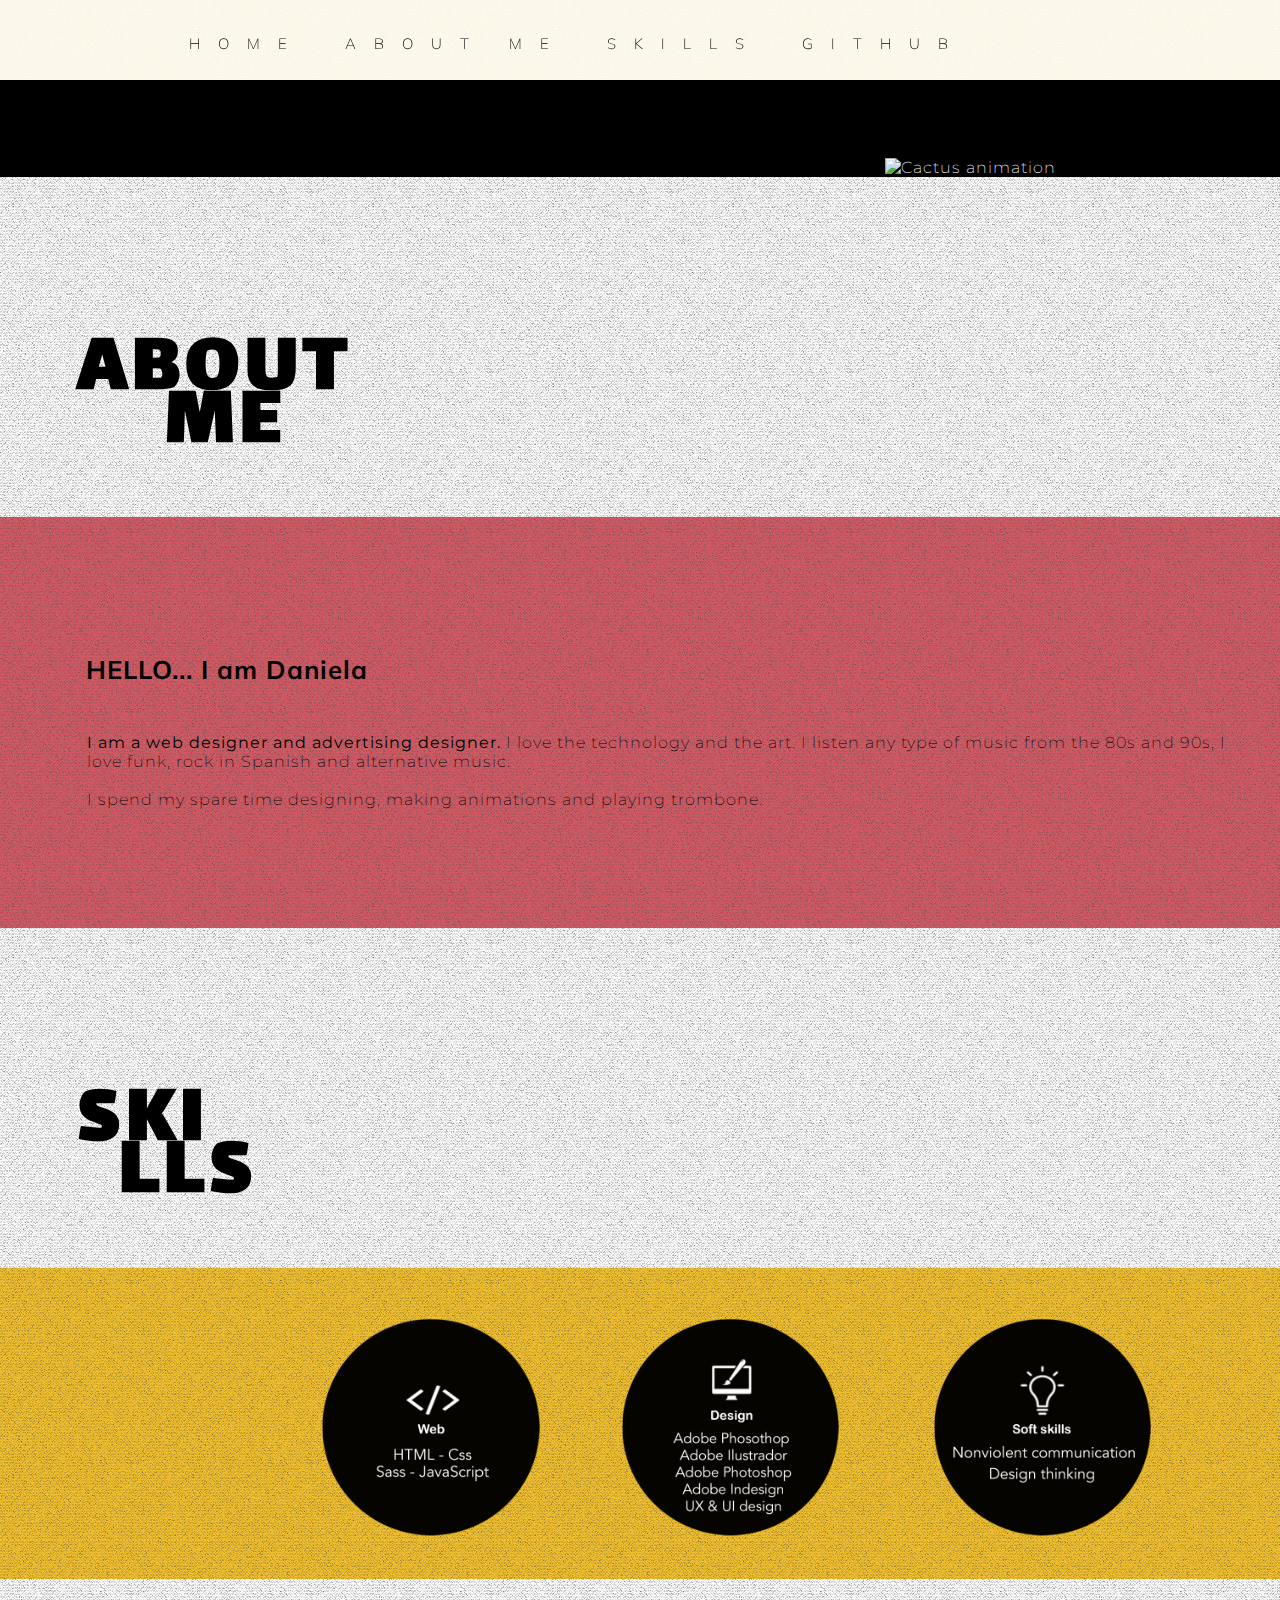
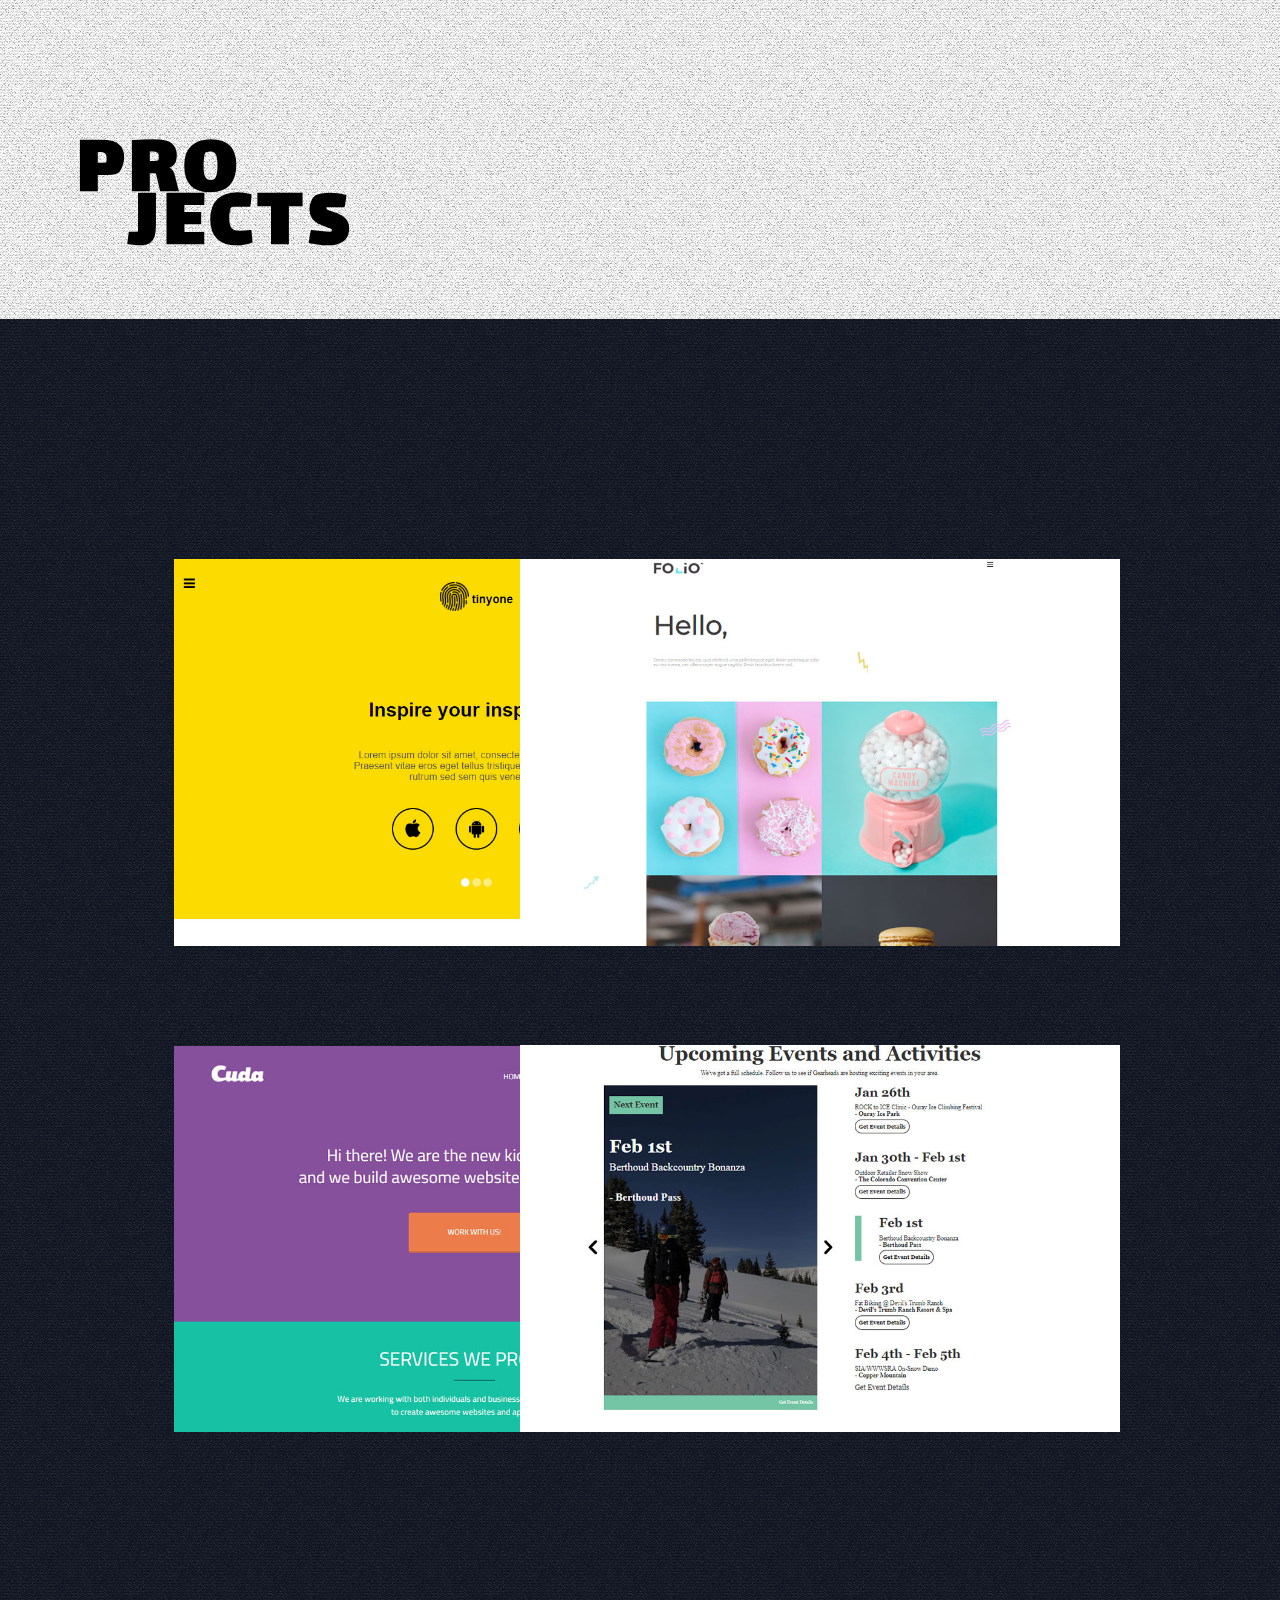
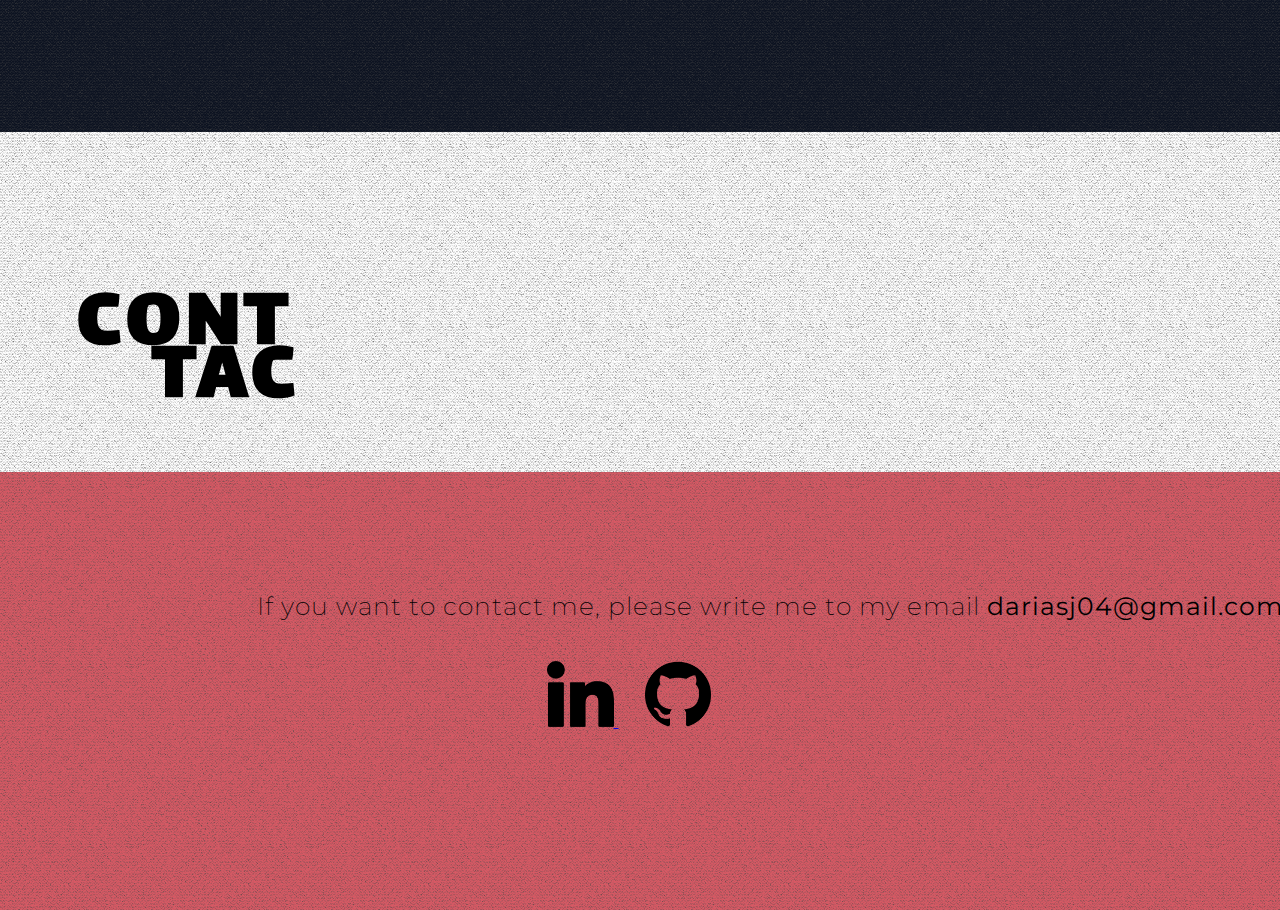
==== commit 5d11fe4c: "upload files" ====
--- a/prototypeO/index.html
+++ b/prototypeO/index.html
@@ -1,6 +1,5 @@
 <!DOCTYPE html>
 <html lang="en">
-
 <head>
     <meta charset="utf-8" />
     <meta http-equiv="X-UA-Compatible" content="IE=edge">
@@ -44,7 +43,7 @@
     <!--Animación-->
     <div id="header">
         <div class="header_images">
-            <img src="img/cactus_video.gif" alt="Cactus animation">
+            <img class="animation" src="img/cactus_video.gif" alt="Cactus animation">
         </div>
     </div>
     <!--About me-->
@@ -77,45 +76,10 @@
             <h3 class="skills_title2">LLS</h3>
         </section>
         <div class="skills_content"><a href=""></a>
-            <div class="skills bg-yellow">
-                <div class="skills__description">
-                    <div class="skills__description-item">
-                        <div class="skills__img">
-                            <img src="img/website-design-symbol.png" alt="Design icon skill" name="Pen Tool">
-                        </div>
-                        <br>
-                        <h4>Desing</h4>
-                        <br>
-                        <p class="text_skills">Adobe Ilustrator, Adobe Photoshop
-                            <br>
-                            Adobe Indesign, UX Desing</p>
-                    </div>
-                    <div class="skills__description-item">
-                        <div class="skills__img">
-                            <img src="img/light-bulb.png" alt="light bulb icon of soft skills" name="Leaf">
-                        </div>
-                        <br>
-                        <h4>Soft Skills</h4>
-                        <br>
-                        <p class="text_skills">Entrepreneurship, NonViolent Communication
-                            <br>
-                            Desing Thinking</p>
-                    </div>
-                    <div class="skills__description-item">
-                        <div class="skills__img">
-                            <img src="img/code.png" alt="Web icon skill" name="Code">
-                        </div>
-                        <br>
-                        <h4>Web</h4>
-                        <br>
-                        <p class="text_skills">Html, Css, Sass, Javascript</p>
-                    </div>
-
-                </div>
-                <!--End Skills Section-->
-            </div>
-
-
+            <img class="design_info_img" src="img/web.png" alt="imagen de habilidades en diseño">
+            <img class="soft_info_img" src="img/design.png" alt="imagen de habilidades blandas">
+            <img class="web_info_img" src="img/soft.png" alt="imagen de habilidades web">
+            <!--End Skills Section-->
         </div>
     </div>
     <!--End Skills section-->
@@ -127,28 +91,78 @@
             <h3 class="projects_title2">JECTS</h3>
         </section>
         <div class="projects_content">
-            <div class="projects_content1">
-                <img class="img_projects" id="cuda" src="img/cuda.jpg" alt="Cuda page project">
-                <img class="img_projects" id="folio" src="img/folio.jpg" alt="Folio page project">
+            <div class="projects_images">
+                <div class="c-img">
+                    <img src="img/tinyone.jpg" alt="Tinyone project">
+                    <div class="txt">
+                        <h1>TINYONE PROJECT</h1>
+                        <p>
+                            This project was carried out in the second semester of the race, the idea was to pass a PSD
+                            to a code that uses good practices and makes it sensitive. For the tinyone project I used
+                            HTML, CSS, SASS, JS.
+                        </p>
+                    </div>
+                </div>
+
+                <div class="c-img-folio">
+                    <img src="img/folio.jpg" alt="Folio project">
+                    <div class="txt">
+                        <h1>FOLIO PROJECT</h1>
+                        <p>
+                            This project was carried out in the second semester of the race, the idea was to pass a PSD
+                            to a code that uses good practices and makes it sensitive. For the tinyone project I used
+                            HTML, CSS, SASS, JS.
+                        </p>
+                    </div>
+                </div>
+
+                <div class="c-img-cuda">
+                    <img src="img/cuda.jpg" alt="Cuda project">
+                    <div class="txt">
+                        <h1>CUDA PROJECT</h1>
+                        <p>
+                            This project was carried out in the second semester of the race, the idea was to pass a PSD
+                            to a code that uses good practices and makes it sensitive. For the tinyone project I used
+                            HTML, CSS, SASS, JS.
+                        </p>
+                    </div>
+                </div>
+
+                <div class="c-img-events">
+                    <img src="img/events.jpg" alt="Events project">
+                    <div class="txt">
+                        <h1>EVENTS PROJECT</h1>
+                        <p>
+                            This project was carried out in the second semester of the race, the idea was to pass a PSD
+                            to a code that uses good practices and makes it sensitive. For the tinyone project I used
+                            HTML, CSS, SASS, JS.
+                        </p>
+                    </div>
+                </div>
             </div>
-            <div class="projects_content2">
-                <img class="img_projects" id="events" src="img/events.jpg" alt="Events page project">
-                <img class="img_projects" id="tinyone" src="img/tinyone.jpg" alt="Tinyone page project">
-            </div>
-
         </div>
     </div>
-
-
     <!--Contact-->
     <div id="contact_section">
         <section class="contact_section_title">
-            <h3 class="contact_title">CON</h3>
-            <h3 class="contact_title2">TACT</h3>
+            <h3 class="contact_title">CONT</h3>
+            <h3 class="contact_title2">TAC</h3>
         </section>
         <div class="contact_content">
-            <img class="email_image" src="img/contact.png" alt="Sobre de papel">
+            <div class="contact_info">
+                <p class="email_text">If you want to contact me, please write me to my email
+                    <strong>
+                        <a class="email_address" href="#">dariasj04@gmail.com</a>
+                    </strong>
+                </p>
+                <a href="#">
+                    <img class="linkedin_contact" src="img/linkedin.png" alt="linkedin logo">
+                </a>
 
+                <a href="https://github.com/danielaaj12">
+                    <img class="github_contact" src="img/github-logo.png" alt="github logo">
+                </a>
+            </div>
         </div>
     </div>
     <!--End Contact section-->
--- a/prototypeO/css/style.css
+++ b/prototypeO/css/style.css
@@ -5,8 +5,9 @@
 body {
   font-weight: 200;
   letter-spacing: 1px;
-  background: #F3C12E;
-  font-family: 'Montserrat', sans-serif; }
+  font-family: 'Montserrat', sans-serif;
+  background-color: #F3C12E;
+  background-image: url(../img/texture1.png); }
 
 #menu {
   position: sticky;
@@ -21,6 +22,7 @@
     margin-left: 4%; }
     #menu .options li {
       float: left;
+      transition: 0.25s;
       margin: 20px; }
     #menu .options a {
       color: black;
@@ -30,30 +32,27 @@
       letter-spacing: 2ch;
       font-size: 15px; }
 
+#header {
+  background: black;
+  color: #fff;
+  padding: 1px 0 0px;
+  position: relative;
+  text-align: center; }
+  #header .header_images {
+    margin-top: 6%; }
+
 #content {
   text-align: center; }
   #content p {
     padding: 10%; }
 
-.skills_title2 {
-  margin-left: -19%; }
-
-.projects_title2 {
-  margin-left: -21%; }
-
-.contact_title2 {
-  margin-left: -21%; }
-
-#header {
-  background: black;
-  color: #fff;
-  padding: 1px 0 0px;
-  position: relative;
-  text-align: center; }
-  #header .header_images {
-    margin-top: 6%; }
-
-.about_title, .about_title2 {
+.aboutme_section_title, .skills_section_title, .projects_section_title, .contact_section_title {
+  background-image: url(../img/texture1.png);
+  background-color: #fff;
+  padding: 140px 0 200px;
+  position: relative; }
+
+.about_title, .about_title2, .skills_title, .skills_title2, .projects_title, .projects_title2, .contact_title, .contact_title2 {
   font-family: 'Lalezar', cursive;
   font-size: 5.3rem;
   float: left;
@@ -64,18 +63,54 @@
   padding: 6%;
   padding-top: 24px; }
 
-.aboutme_section_title {
+.about_title2, .skills_title2, .projects_title2, .contact_title2 {
+  margin-left: -26.6%;
+  padding-top: 6%; }
+
+.skills_title2 {
+  margin-left: -19%; }
+
+.design_info_img {
+  width: 17%;
+  margin-top: 4%;
+  margin-left: -1%; }
+
+.web_info_img {
+  width: 17%;
+  margin-left: 7%; }
+
+.soft_info_img {
+  width: 17%;
+  margin-left: 6%; }
+
+.projects_title2 {
+  margin-left: -21%; }
+
+.contact_title2 {
+  margin-left: -23%; }
+
+.aboutme_content {
+  padding: 50px 0 80px;
+  position: relative;
+  background-color: #d75964ff;
+  background-image: url(../img/texture1.png); }
+
+.skills_content {
+  background-color: #F3C12E;
   background-image: url(../img/texture1.png);
-  background-color: #fff;
+  padding: 0px 0 0px;
+  position: relative; }
+
+.projects_content {
+  background-color: #0D1321;
+  background-image: url(../img/texture1.png);
   padding: 140px 0 200px;
   position: relative; }
 
-.about_title2 {
-  margin-left: -26.6%;
-  padding-top: 6%; }
-
-.aboutme_content {
-  padding: 50px 0 80px;
+.contact_content {
+  background-color: #d75964ff;
+  background-image: url(../img/texture1.png);
+  padding: 140px 0 200px;
   position: relative; }
 
 .aboutme_text_section {
@@ -88,119 +123,353 @@
   font-family: "Muli", sans-serif;
   margin: 3rem;
   font-size: 1.6rem;
-  padding: -1 0 30px 0; }
+  padding: -1 0 30px 0;
+  color: black; }
 
 strong {
   color: black; }
 
-.p_about {
-  margin-left: 49px; }
-
-.contact_title, .contact_title2 {
-  font-family: 'Lalezar', cursive;
-  font-size: 5.3rem;
-  float: left;
-  padding: 25px;
-  letter-spacing: 5px;
-  line-height: 72%;
-  text-transform: uppercase;
-  padding: 6%;
-  padding-top: 24px; }
-
-.contact_section_title {
-  background-image: url(../img/texture1.png);
-  background-color: #fff;
-  padding: 140px 0 200px;
-  position: relative; }
-
-.contact_title2 {
-  padding-top: 6%; }
-
-.contact_content {
-  background-color: black;
-  padding: 140px 0 200px;
-  position: relative; }
-
-.email_image {
-  margin-left: 46%; }
-
-.projects_content1, .projects_content2 {
-  text-align: center; }
-
-.projects_content2 {
-  padding-top: 6%; }
-
-.projects_title, .projects_title2 {
-  font-family: 'Lalezar', cursive;
-  font-size: 5.3rem;
-  float: left;
-  padding: 25px;
-  letter-spacing: 5px;
-  line-height: 72%;
-  text-transform: uppercase;
-  padding: 6%;
-  padding-top: 24px; }
-
-.projects_section_title {
-  background-image: url(../img/texture1.png);
-  background-color: #fff;
-  padding: 140px 0 200px;
-  position: relative; }
-
-.projects_title2 {
-  padding-top: 6%; }
-
-.projects_content {
-  background-color: #F3C12E;
-  padding: 140px 0 200px;
-  position: relative; }
-
-.img_projects {
-  width: 26%; }
-
-.skills_title, .skills_title2 {
-  font-family: 'Lalezar', cursive;
-  font-size: 5.3rem;
-  float: left;
-  padding: 25px;
-  letter-spacing: 5px;
-  line-height: 72%;
-  text-transform: uppercase;
-  padding: 6%;
-  padding-top: 24px; }
-
-.skills_section_title {
-  background-image: url(../img/texture1.png);
-  background-color: #fff;
-  padding: 140px 0 200px;
-  position: relative; }
-
-.skills_title2 {
-  padding-top: 6%; }
-
-.skills_content {
-  background-color: #d75964ff;
-  padding: 0px 0 0px;
-  position: relative; }
-
-.skills__description-item {
-  flex: 1 auto;
-  text-align: center;
-  padding: 5rem;
-  width: 30%;
-  margin-left: -24%; }
-
-.skills_img img {
-  width: 30px;
-  margin: 0 0 3rem; }
-
-.skills__description {
-  display: flex; }
-
 .text_skills {
   color: #fff; }
 
 h4 {
   color: #fff; }
 
+.p_about {
+  margin-left: 49px;
+  color: black; }
+
+.projects_images {
+  margin-left: -53px; }
+
+.skills_content {
+  margin-bottom: 3%; }
+
+.email_address {
+  text-decoration: none;
+  color: black;
+  cursor: pointer; }
+
+.email_text {
+  margin-left: 21%; }
+
+.email_text {
+  font-size: 25px; }
+
+.github_contact, .linkedin_contact {
+  width: 5%;
+  margin-top: 3%; }
+
+.github_contact {
+  margin-left: 2%; }
+
+.linkedin_contact {
+  margin-left: 43%; }
+
+.contact_info {
+  padding: 0%;
+  margin: -21px; }
+
+.c-img-cuda {
+  background: #87509c;
+  width: 95%;
+  max-width: 600px;
+  margin: 100px auto;
+  position: relative;
+  overflow: hidden;
+  cursor: pointer;
+  margin-left: 17%;
+  display: flex;
+  align-items: center; }
+  .c-img-cuda:before, .c-img-cuda:after {
+    content: "";
+    position: absolute;
+    width: calc(100% - 30px);
+    height: 6px;
+    background: #61b59d;
+    transition: all .3s; }
+  .c-img-cuda:before {
+    left: -100%;
+    top: 10px; }
+  .c-img-cuda:after {
+    left: 100%;
+    bottom: 10px; }
+  .c-img-cuda:hover:before, .c-img-cuda:hover:after {
+    left: 15px; }
+  .c-img-cuda img {
+    width: 100%; }
+  .c-img-cuda .txt {
+    text-align: center;
+    position: absolute;
+    transition: all .3s;
+    transform: scale(1.5);
+    opacity: 0; }
+    .c-img-cuda .txt h1, .c-img-cuda .txt p {
+      color: #FFF;
+      padding: 10px 20px; }
+  .c-img-cuda:hover .txt {
+    transform: scale(1);
+    opacity: 1; }
+  .c-img-cuda:hover img {
+    opacity: 0.2; }
+
+h1 {
+  letter-spacing: 2px; }
+
+.c-img-events {
+  background: black;
+  width: 95%;
+  max-width: 600px;
+  margin: 100px auto;
+  position: relative;
+  overflow: hidden;
+  cursor: pointer;
+  margin-right: 12%;
+  margin-top: -487px;
+  display: flex;
+  align-items: center; }
+  .c-img-events:before, .c-img-events:after {
+    content: "";
+    position: absolute;
+    width: calc(100% - 30px);
+    height: 6px;
+    background: #61b59d;
+    transition: all .3s; }
+  .c-img-events:before {
+    left: -100%;
+    top: 10px; }
+  .c-img-events:after {
+    left: 100%;
+    bottom: 10px; }
+  .c-img-events:hover:before, .c-img-events:hover:after {
+    left: 15px; }
+  .c-img-events img {
+    width: 100%; }
+  .c-img-events .txt {
+    text-align: center;
+    position: absolute;
+    transition: all .3s;
+    transform: scale(1.5);
+    opacity: 0; }
+    .c-img-events .txt h1, .c-img-events .txt p {
+      color: #FFF;
+      padding: 10px 20px; }
+  .c-img-events:hover .txt {
+    transform: scale(1);
+    opacity: 1; }
+  .c-img-events:hover img {
+    opacity: 0.2; }
+
+h1 {
+  letter-spacing: 2px; }
+
+.c-img-folio {
+  background: #e8aed3;
+  width: 95%;
+  max-width: 600px;
+  margin: 100px auto;
+  position: relative;
+  overflow: hidden;
+  cursor: pointer;
+  margin-right: 12%;
+  margin-top: -487px;
+  display: flex;
+  align-items: center; }
+  .c-img-folio:before, .c-img-folio:after {
+    content: "";
+    position: absolute;
+    width: calc(100% - 30px);
+    height: 6px;
+    background: white;
+    transition: all .3s; }
+  .c-img-folio:before {
+    left: -100%;
+    top: 10px; }
+  .c-img-folio:after {
+    left: 100%;
+    bottom: 10px; }
+  .c-img-folio:hover:before, .c-img-folio:hover:after {
+    left: 15px; }
+  .c-img-folio img {
+    width: 100%; }
+  .c-img-folio .txt {
+    text-align: center;
+    position: absolute;
+    transition: all .3s;
+    transform: scale(1.5);
+    opacity: 0; }
+    .c-img-folio .txt h1, .c-img-folio .txt p {
+      color: #FFF;
+      padding: 10px 20px; }
+  .c-img-folio:hover .txt {
+    transform: scale(1);
+    opacity: 1; }
+  .c-img-folio:hover img {
+    opacity: 0.2; }
+
+h1 {
+  letter-spacing: 2px; }
+
+.c-img {
+  width: 95%;
+  max-width: 600px;
+  margin: 100px auto;
+  position: relative;
+  overflow: hidden;
+  cursor: pointer;
+  background: #373535;
+  margin-left: 17%;
+  display: flex;
+  align-items: center; }
+  .c-img:before, .c-img:after {
+    content: "";
+    position: absolute;
+    width: calc(100% - 30px);
+    height: 6px;
+    background: #d5d1d1;
+    transition: all .3s; }
+  .c-img:before {
+    left: -100%;
+    top: 10px; }
+  .c-img:after {
+    left: 100%;
+    bottom: 10px; }
+  .c-img:hover:before, .c-img:hover:after {
+    left: 15px; }
+  .c-img img {
+    width: 100%; }
+  .c-img .txt {
+    text-align: center;
+    position: absolute;
+    transition: all .3s;
+    transform: scale(1.5);
+    opacity: 0; }
+    .c-img .txt h1, .c-img .txt p {
+      color: #FFF;
+      padding: 10px 20px; }
+  .c-img:hover .txt {
+    transform: scale(1);
+    opacity: 1; }
+  .c-img:hover img {
+    opacity: 0.1; }
+
+h1 {
+  letter-spacing: 2px; }
+
+@media (max-width: 1024px) {
+  .animation {
+    width: 104%;
+    margin-top: -6%; }
+
+  .options {
+    display: none; }
+
+  .about_title2 {
+    margin-left: -84.6%;
+    padding-top: 22%; }
+
+  .aboutme_text_section {
+    padding: 0%; }
+
+  .aboutme_content {
+    background-color: #d75964ff; }
+
+  .skills_title2 {
+    margin-left: -46%;
+    margin-top: 18%; }
+
+  .skills_content {
+    background-color: black; }
+
+  .projects_title2 {
+    margin-left: -2%;
+    margin-top: -11%; }
+
+  .skills_description {
+    margin-left: 39%; }
+
+  .contact_title2 {
+    margin-top: -10%;
+    margin-left: 2%; }
+
+  .skills_content {
+    background-color: white; }
+
+  .design_info_img, .soft_info_img, .web_info_img {
+    width: 104%; }
+
+  .design_info_img, .web_info_img, .soft_info_img {
+    width: 69%;
+    margin-left: 15%;
+    margin-top: 30%; } }
+@media (max-width: 768px) {
+  .animation {
+    width: 104%;
+    margin-top: -6%; }
+
+  .options {
+    display: none; }
+
+  .about_title2 {
+    margin-left: -84.6%;
+    padding-top: 22%; }
+
+  .aboutme_text_section {
+    padding: 0%; }
+
+  .aboutme_content {
+    background-color: #d75964ff; }
+
+  .skills_title2 {
+    margin-left: -46%;
+    margin-top: 18%; }
+
+  .skills_content {
+    background-color: #F3C12E;
+    background-image: url(../img/texture1.png); }
+
+  .projects_title2 {
+    margin-left: -2%;
+    margin-top: -11%; }
+
+  .skills_description {
+    margin-left: 39%; }
+
+  .contact_title2 {
+    margin-top: -10%;
+    margin-left: 2%; }
+
+  .design_info_img, .soft_info_img, .web_info_img {
+    width: 104%; }
+
+  .design_info_img, .web_info_img, .soft_info_img {
+    width: 69%;
+    margin-left: 15%;
+    margin-top: 15%; }
+
+  .projects_content {
+    background-color: #0D1321;
+    background-image: url(../img/texture1.png); }
+
+  .email_text {
+    margin-left: 13%;
+    font-size: 23px;
+    margin-top: -18%; }
+
+  .github_contact, .linkedin_contact {
+    width: 13%;
+    margin-top: 11%;
+    cursor: pointer; }
+
+  .github_contact {
+    margin-left: 2%; }
+
+  .linkedin_contact {
+    margin-left: 28%; }
+
+  .contact_info {
+    padding: 0%;
+    margin: -36px;
+    margin-top: 37%; } }
+
 /*# sourceMappingURL=style.css.map */
